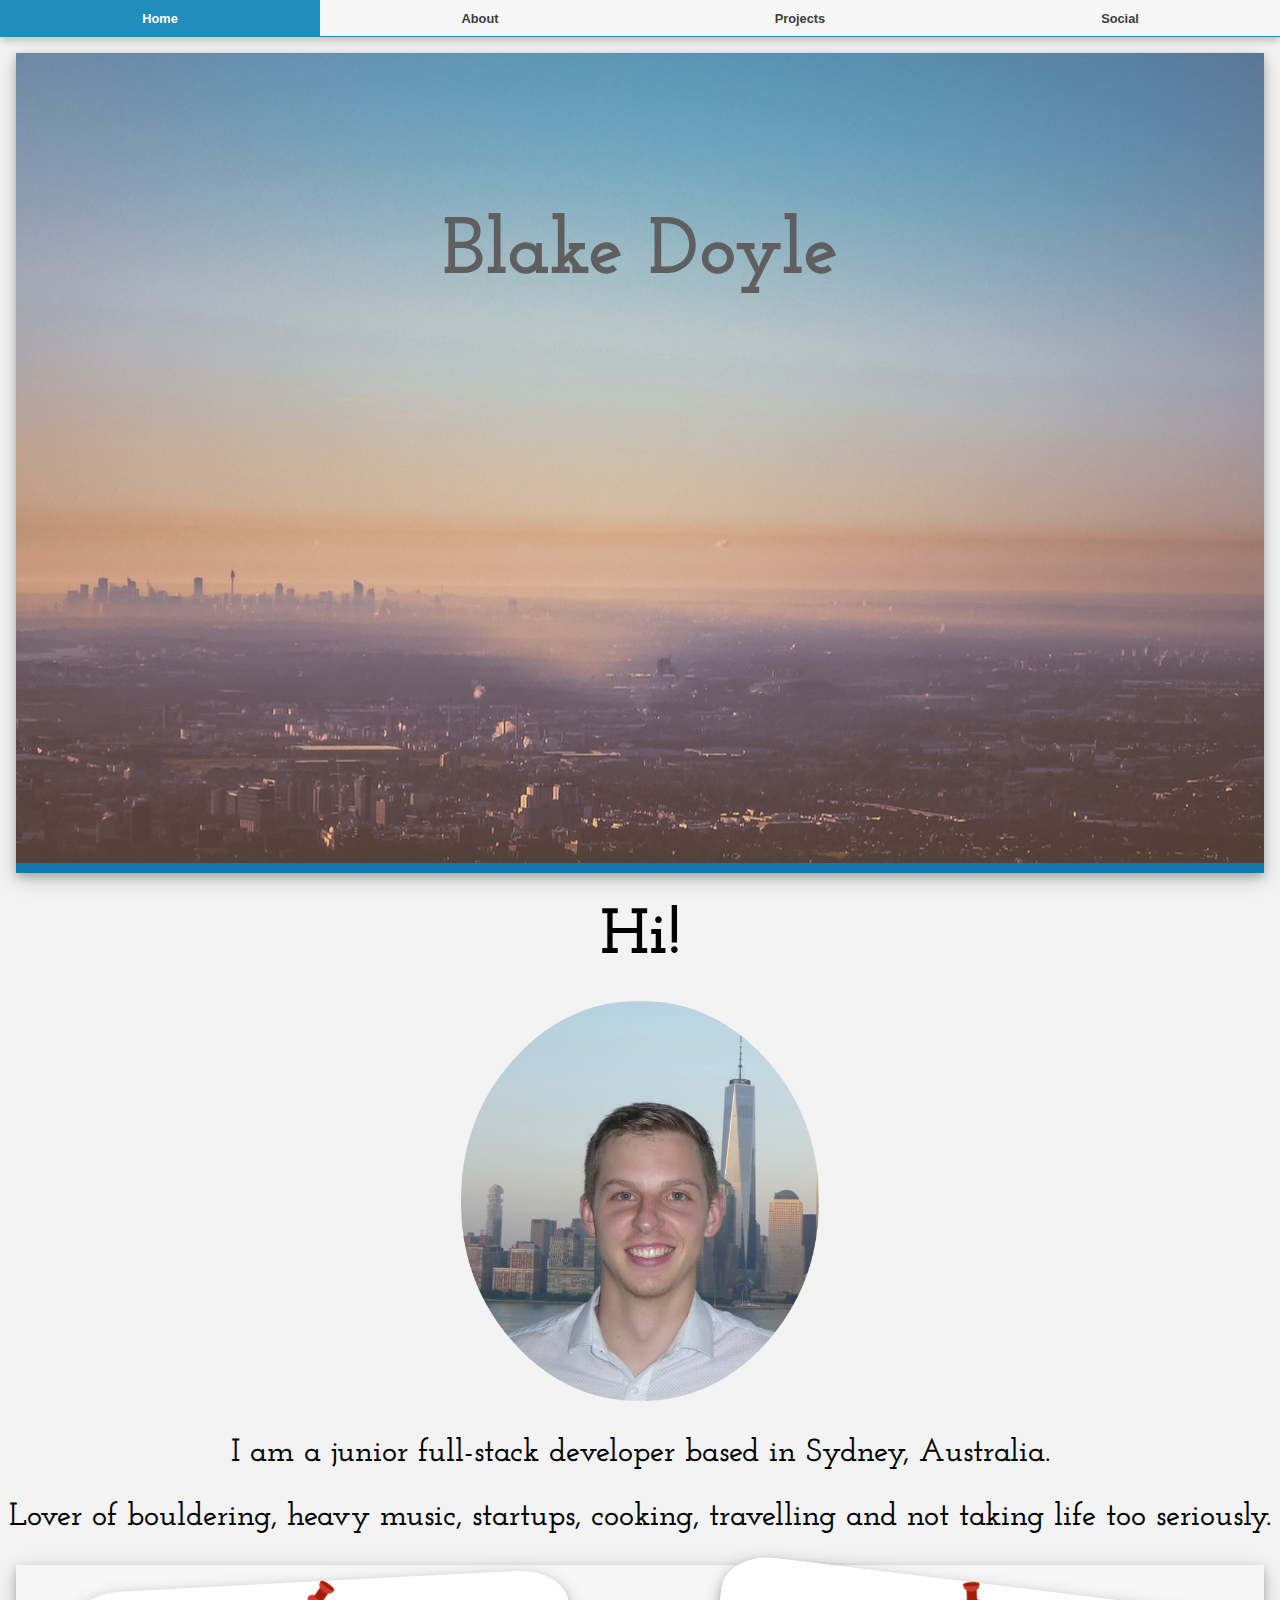
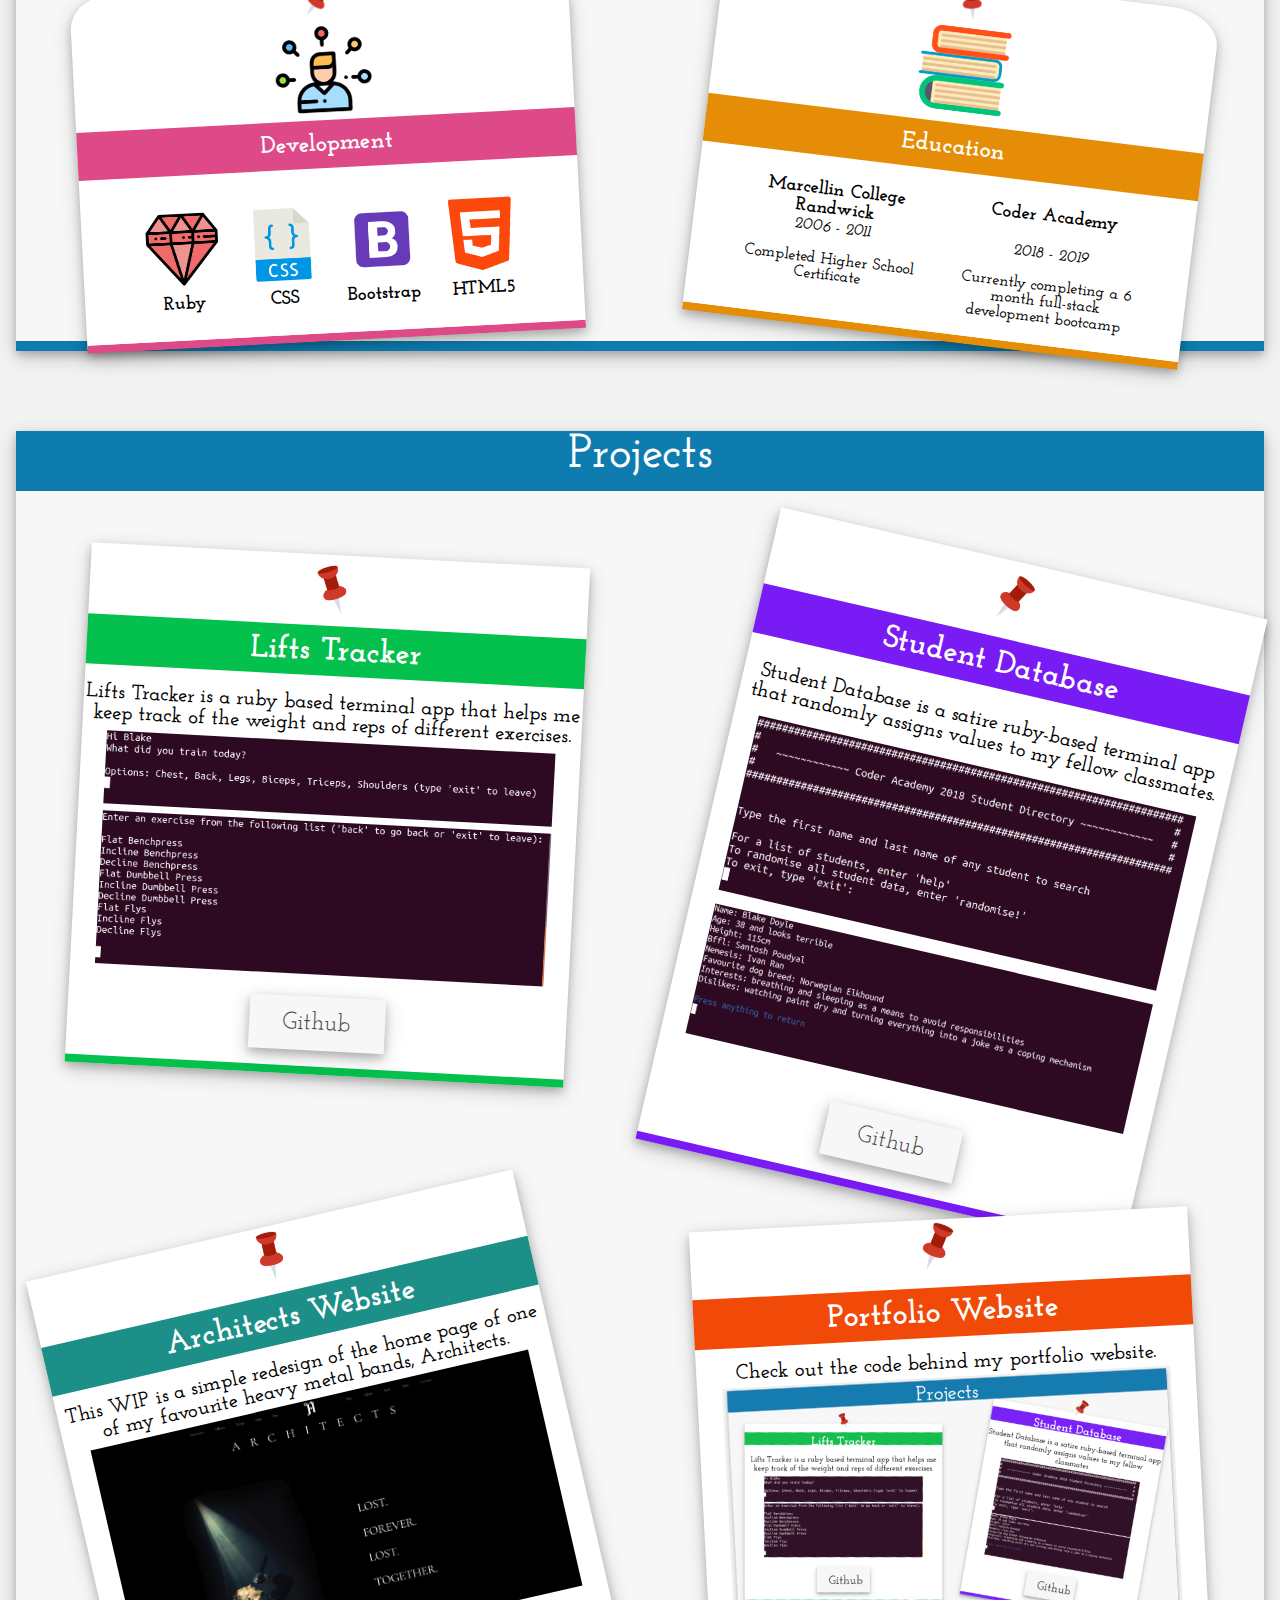
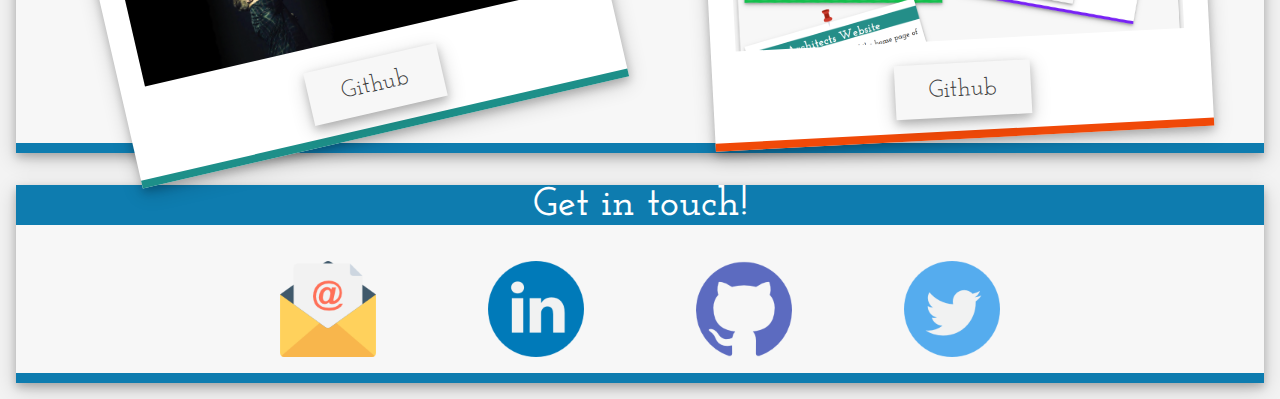
==== index.html @ 003cd612 "fix twitter link" ====
<!DOCTYPE html>
<html>
<head>
    <meta charset="utf-8" />
    <meta http-equiv="X-UA-Compatible" content="IE=edge">
    <title>Blake Doyle</title>
    <meta name="viewport" content="width=device-width, initial-scale=1">
    <link rel="stylesheet" type="text/css" href="https://necolas.github.io/normalize.css/latest/normalize.css">
    <link rel="stylesheet" type="text/css" media="screen" href="main.css" />
</head>
<body>

<!-- Nav bar content -->
<nav>
    <div class="menu">
        <ul class="menu-content">
            <a href="#" class="navbar"><li>Home</li></a>
            <a href="#quote" class="navbar"><li>About</li></a>
            <a href="#projectscroll" class="navbar"><li>Projects</li></a>
            <a href="#social" class="navbar"><li>Social</li></a>
        </ul>
    </div>
</nav>

<!-- Name on hero image -->
<section class="hero">
    <p><strong>Blake Doyle</strong></p>
</section>

<!-- My headshot/quote section -->
<section id="quote">
    <p><strong>Hi!</strong> </p>
    <img src="images/headshot.png" alt="Blake Doyle Profile Image">
    <p>I am a junior full-stack developer based in Sydney, Australia.</p>
    <p>Lover of bouldering, heavy music, startups, cooking, travelling and not taking life too seriously.</p>
</section>

<!-- Development/education section -->
<div class="about">
    <!-- Development section -->
    <div id="development" class="aboutsection">
        <img class="pushpin" src="images/push-pin.png" alt="Push pin">
        <img id="devicon" src="images/skills.png" alt="Development section icon">
        <h2>Development</h2>
        <img id="rubyicon" class="codeicon" src="images/008-gem.png" alt="Ruby icon">
        <h3 id="ruby" class="codetitle">Ruby</h3>
        <img id="htmlicon" class="codeicon" src="images/006-logo.png" alt="Html icon">
        <h3 id="html" class="codetitle">HTML5</h3>
        <img id="cssicon" class="codeicon" src="images/007-css.png" alt="CSS icon">
        <h3 id="css" class="codetitle">CSS</h3>
        <img id="bootstrapicon" class="codeicon" src="images/bootstrap.png" alt="Bootstrap icon">
        <h3 id="bootstrap" class="codetitle">Bootstrap</h3>
    </div>
    <!-- Education section -->
    <div id="education" class="aboutsection">
        <img class="pushpin" src="images/push-pin.png" alt="Push pin">
        <img id="eduicon" src="images/books.png" alt="Education section icon">
        <h2>Education</h2>
        <h3 id="marcellin" class="edutitle">Marcellin College Randwick</h3>
        <p id="marcellinabout" class="edupara"><em>2006 - 2011</em><br><br>Completed Higher School Certificate</p>
        <h3 id="coder" class="edutitle">Coder Academy</h3>
        <p id="coderabout" class="edupara"><em>2018 - 2019</em><br><br>Currently completing a 6 month full-stack development bootcamp</p>
    </div>
</div>

<!-- Projects section -->
<div id="projectscroll"></div>
<section class="work">
    <h1>Projects</h1>
    <!-- Project 1 -->
    <div id="project1" class="projects">
        <img class="pushpin" src="images/push-pin.png" alt="Push pin icon">
        <h1>Lifts Tracker</h1>
        <p>Lifts Tracker is a ruby based terminal app that helps me keep track of the weight and reps of different exercises.</p>
        <img class="image1" src="images/liftsmain.png" alt="Project 1 image 1">
        <img class="image2" src="images/lifts3.png" alt="Project 1 image 2">
        <a href="https://github.com/ImBlakeDoyle/Lifts-Tracker" class="button" target="_blank">Github</a>
    </div>
    <!-- Project 2 -->
    <div id="project2" class="projects">
        <img class="pushpin" src="images/push-pin.png" alt="Push pin icon">
        <h1>Student Database</h1>
        <p>Student Database is a satire ruby-based terminal app that randomly assigns values to my fellow classmates.</p>
        <img class="image1" src="images/database1.png" alt="Project 2 image 1">
        <img class="image2" src="images/database2.png" alt="Project 2 image 2">
        <a href="https://github.com/ImBlakeDoyle/terminal_app" class="button" target="_blank">Github</a>
    </div>
    <!-- Project 3 -->
    <div id="project3" class="projects">
            <img class="pushpin" src="images/push-pin.png" alt="Push pin icon">
            <h1>Architects Website</h1>
            <p>This WIP is a simple redesign of the home page of one of my favourite heavy metal bands, Architects.</p>
            <img class="image1" src="images/architects.png" alt="Project 3 image 1">
            <a href="https://github.com/ImBlakeDoyle/architects" class="button" target="_blank">Github</a>
    </div>
    <!-- Project 4 -->
    <div id="project4" class="projects">
            <img class="pushpin" src="images/push-pin.png" alt="Push pin icon">
            <h1>Portfolio Website</h1>
            <p>Check out the code behind my portfolio website.</p>
            <img class="image1" src="images/portfolio.png" alt="Project 4 image 1">
            <a href="https://github.com/ImBlakeDoyle/portfolio" class="button" target="_blank">Github</a>
    </div>
</section>

<!-- Social section -->
<section id="social">
    <h1>Get in touch!</h1>
    <a id="emaillink" class="sociallink" href="mailto:blake.doyle@hotmail.com.au"><img src="images/email.png" id="emailicon" class="socialicon" alt="Email icon"></a>
    <a id="linkedlink" class="sociallink" href="https://www.linkedin.com/in/blake-doyle-3ab81316b/" target="_blank"><img id="linkedicon"src="images/009-linkedin.png" class="socialicon" alt="Linked-in icon"></a>
    <a id="gitlink" class="sociallink" href="https://github.com/ImBlakeDoyle" target="_blank"><img id="giticon"src="images/github.png" class="socialicon" alt="Github icon"></a>
    <a id="twitterlink" class="sociallink" href="https://twitter.com/imblakedoyle" target="_blank"><img id="twittericon"src="images/002-twitter.png" class="socialicon" alt="Twitter icon"></a>
</section>
</body>
</html>
---- main.css ----
@import url('https://fonts.googleapis.com/css?family=Josefin+Slab:600,700');

/* Standard page settings */
body, html{
    margin: 0;
    font-family: 'Josefin Slab';
    font-weight: 600;
    background-color:rgb(243, 243, 243);
    scroll-behavior: smooth;
}

/* Nav bar START */
nav{
    position: sticky;
    top: 0;
    font-family: Arial;
    font-size: 1em;
    z-index: 99;
}

/* Nav bar animation START */
@keyframes slide-in-top {
    0% {
        -webkit-transform: translateY(-1000px);
                transform: translateY(-1000px);
        opacity: 0;
    }
    100% {
        -webkit-transform: translateY(0);
                transform: translateY(0);
        opacity: 1;
    }
}
@keyframes rotate-on-hover {
    100% {
        -webkit-transform: rotate(0deg);
                transform: rotate(0deg);
                transform: scale(1.2, 1.2);
    }
}
/*Nav bar animation END  */

/* Nav bar alignment settings START*/
.menu-content{
    list-style-type: none;
    padding: 0;
    margin: 0;
    display: flex;
    flex-direction: row;
    align-items: center;
    justify-content: space-evenly;
    animation: slide-in-top 1s cubic-bezier(0.250, 0.460, 0.450, 0.940) both;
    box-shadow: 0 4px 8px 0 rgba(0, 0, 0, 0.2);
}
.menu-content a{
    display: flex;
    align-items: center;
    justify-content: space-evenly;
    text-decoration: none;
    color: rgb(61, 61, 61);
    width: 25%;
    text-align: center;
    font-size: 0.8em;
}
/* Nav bar alignment settings END */

.navbar{
    height: 4vh;
    background-color: #f7f7f7;
    border-bottom: 1px solid rgb(33, 140, 190);
}
.navbar:hover{
    background-color:rgb(33, 140, 190);
    color: white;
}
/* Nav bar END */

p{
    font-size: 2em;
}
h1{
    font-family: 'Josefin Slab';
    font-weight: 600;
}

/* Hero section START */
.hero{
    margin: 1em;
    height: 90vh;
    background-image: url("images/herobg.jpg");
    background-position: center;
    background-repeat: no-repeat;
    border-bottom: solid 10px rgb(14, 124, 175);
    box-shadow: 0 4px 8px 0 rgba(0, 0, 0, 0.2), 0 6px 20px 0 rgba(0, 0, 0, 0.19);
}

.hero p{
    margin: 0;
    text-align: center;
    color: rgb(95, 95, 95);
    padding-top: 2em;
    font-size: 5em;
}
/* Hero section END */

/* About me section START */
#quote {
    text-align: center;
}
#quote p strong{
    font-size: 2em;
}
#quote img{
    height: 400px;
}
/* About container START */
.about {
    display: grid;
    grid-template-columns: 1fr 1fr;
    grid-template-rows: 1fr;
    background-color: #f7f7f7;
    margin: 1em;
    margin-top: 2em;
    justify-items: center;
    font-size: 1em;
    border-bottom: solid 10px rgb(14, 124, 175);
    box-shadow: 0 4px 8px 0 rgba(0, 0, 0, 0.2), 0 6px 20px 0 rgba(0, 0, 0, 0.19);
}
/* About container END */

/* Standard grid settings*/
.aboutsection{
    display: grid;
    grid-template-columns: 1fr 2fr 2fr 2fr 2fr 1fr;
    margin-top: 1em;
    height: 22em;
    width: 40em;
    background-color: white;
    border-top-left-radius: 10%;
    border-top-right-radius: 10%;
    box-shadow: 0 4px 8px 0 rgba(0, 0, 0, 0.2), 0 6px 20px 0 rgba(0, 0, 0, 0.19);
}

/* Development settings */
#development{
    display: grid;
    grid-template-rows: 1fr 5fr 3fr 1fr 4fr 2fr 1fr;
    border-bottom: solid 8px rgb(221, 74, 135);
    transform:rotate(-3deg);
}

/* Education settings */
#education{
    grid-template-rows: 1fr 5fr 3fr 1fr 2fr 4fr 1fr;
    border-bottom: solid 8px rgb(230, 141, 7);
    transform: rotate(7deg);
}

/* h2 settings for about section */
.aboutsection h2{
    grid-area: 3 / 1 / 4 / 7;
    font-size: 1.5em;
    text-align: center;
    margin-top: 0;
    align-self: center;
    margin-bottom: 0;
    background-color:rgb(221, 74, 135);
    padding: 0.5em;
    color: white;  
}

/* Hover effect for development and education */
#development:hover, #education:hover{
    animation: rotate-on-hover 1s;
    /* transform:rotate(0deg); */
    transform: scale(1.2, 1.2);
    box-shadow: 0 8px 16px 0 rgba(0, 0, 0, 0.2), 0 6px 20px 0 rgba(0, 0, 0, 0.19);
    z-index: 98;
}
#development:hover .pushpin, #education:hover .pushpin{
    display: none;
}

/* Education colour */
#education h2{
    background-color: rgb(230, 141, 7);
}

/* Main icons for development and education sections */
#devicon, #eduicon{
    grid-area: 2 / 3 / 3 / 5;
    height: 6em;
    align-self: center;
    justify-self: center;
}
#eduicon{
    height: 5.5em;
}

/* Pushpin settings */
.pushpin{
    grid-area: 1 / 3 / 2 / 5;
    height: 2em;
    align-self: end;
    justify-self: center;
    margin-bottom: 0.5em;
    transform: rotate(-7deg);
}
#education .pushpin{
    transform: rotate(-55deg);
}

/* Development coding language icon settings START */
.codeicon{
    grid-row: 5 / 6;
    height: 4.5em;
    padding-top: 1em;
    align-self: center;
    justify-self: center;
}
#rubyicon{
    grid-column: 2 / 3;
}
#htmlicon{
    grid-column: 5 / 6;
}
#cssicon{
    grid-column: 3 / 4;
}
#bootstrapicon{
    grid-column: 4 / 5;
}
/* Development coding language icon settings END */

/* Text for each development language settings START */
.codetitle{
    grid-row: 6 / 7;
    margin: 0;
    align-self: center;
    text-align: center;
}
#ruby{
    grid-column: 2 / 3;
}
#html{
    grid-column: 5 / 6;
}
#css{
    grid-column: 3 / 4;
}

#bootstrap{
    grid-column: 4 / 5;
}
/* Text for each development language settings END */

/* Education section START */
.edutitle{
    grid-row: 5 / 6;
    justify-self: end;
    text-align: center;
    margin: 0;
    width: 90%;
}

/* Marcellin column setting */
#marcellin{
    grid-column: 2 / 4;
    justify-self: start;
}

/* Coder academy column setting */
#coder{
    grid-column: 4 / 6;
}

/* Standard Marcellin & coder paragraph settings */
.edupara{
    font-size: 1em;
    grid-row: 6 / 7;
    margin: 0;
    text-align: center;
    width: 90%;  
}

/* Marcellin paragraph */
#marcellinabout{
    grid-column: 2 / 4;
    justify-self: start;
}

/* Coder Academy paragraph */
#coderabout{
    grid-column: 4 / 6;
    justify-self: end;
}
/* Education section END */

/* Project section START*/
/* Container START */
.work{
    display: grid;
    grid-template-columns: 1fr 1fr;
    grid-template-rows: 1fr 9fr 8fr;
    height:95em;
    background-color: #f7f7f7;
    margin: 5em 1em 1em 1em;
    padding-bottom: 5em;
    justify-items: center;
    font-size: 1em;
    border-bottom: solid 10px rgb(14, 124, 175);
    box-shadow: 0 4px 8px 0 rgba(0, 0, 0, 0.2), 0 6px 20px 0 rgba(0, 0, 0, 0.19);
}
.work h1{
    grid-column: 1 / 3;
    font-size: 3em;
    text-align: center;
    margin-bottom: 1em;
    background-color: rgb(14, 124, 175);
    width: 100%;
    color: white;
    height: 1.25em;
    margin-top: 0;
}
/* Container END */

/* Standard project class START */
.projects{
    display: grid;
    /* grid-template-columns: 1fr; */
    margin-top: 1em;
    /* height: 100%; */
    width: 80%;
    background-color: white;
    box-shadow: 0 4px 8px 0 rgba(0, 0, 0, 0.2), 0 6px 20px 0 rgba(0, 0, 0, 0.19);
}
.projects h1{
    grid-row: 2 / 3;
    margin: 0;
    font-size: 2em;
    width: 100%;
    height: 1.25em;
    justify-self: center;
    padding-top: 0.3em;
    color: white;
    font-weight: 700;
}
.projects p{
    grid-row: 3 / 4;
    font-size: 1.3em;
    margin: 0.5em 1em 0 1em;
    text-align: center;
    justify-self: center;
    width: 100%;
}
.image1{
    grid-row: 4 / 5;
    width: 90%;
    justify-self: center;
}
.image2{
    grid-row: 5 / 6;
    width: 90%;
    justify-self: center;
}
.button{
    grid-row: 6 / 7;
    background-color: #f7f7f7;
    color: rgb(61, 61, 61);
    box-shadow: 0 4px 8px 0 rgba(0, 0, 0, 0.2), 0 6px 20px 0 rgba(0, 0, 0, 0.19);
    border: none;
    padding: 15px 32px;
    text-align: center;
    text-decoration: none;
    margin: 0.5em;
    width: 3em;
    justify-self: center;
    align-self: center;
    font-size: 2em;
    font-weight: 400;
}
.button:hover{
    background-color:rgb(37, 149, 201);
    color: white;
}
/* Standard project class END */

/* Project class push pin */
.projects .pushpin{
    grid-area: 1 / 1 / 2 / 2;
    padding-bottom: 1em;
    height: 2.5em;
    /* margin-bottom: 1em; */
}
.projects:hover .pushpin{
    display: none;
}
/* Make project straight and zoomed slightly on hover */
#project1:hover, #project2:hover, #project3:hover, #project4:hover{
    transform:rotate(0deg);
    transform:scale(1.1, 1.1);
    box-shadow: 0 8px 16px 0 rgba(0, 0, 0, 0.2), 0 6px 20px 0 rgba(0, 0, 0, 0.19);
    z-index: 98;
}
/* Project 1 START */
#project1 {
    grid-column: 1 / 2;
    border-bottom: solid 8px rgb(4, 192, 76);
    transform:rotate(3deg);
    height: 40em;
}
#project1 .pushpin{
    transform: rotate(-65deg);
}
#project1 h1{
    background-color: rgb(4, 192, 76);
}
/* Project 1 END */

/* Project 2 START */
#project2 {
    grid-column: 2 / 3;
    border-bottom: solid 8px rgb(121, 27, 245);
    transform:rotate(13deg);
    height: 47em;
}
#project2 .pushpin{
    transform: rotate(-15deg);
    /* height: 150%; */
}
#project2 h1{
    background-color: rgb(121, 27, 245);
}
/* Project 2 END */

/* Project 3 START */
#project3 {
    grid-area: 3 / 1 / 4 / 2;
    border-bottom: solid 8px rgb(29, 143, 137);
    transform:rotate(-13deg);
    height: 40em;
}
#project3 h1{
    background-color: rgb(29, 143, 137);
}
#project3 .pushpin{
    transform: rotate(-45deg);
    /* height: 150%; */
}
/* Project 3 END */

/* Project 4 START */
#project4 {
    grid-area: 3 / 2 / 4 / 3;
    border-bottom: solid 8px rgb(240, 73, 8);
    transform:rotate(-3deg);
    height: 42em;
}
#project4 .pushpin{
    transform: rotate(-20deg);
    /* height: 150%; */
}
#project4 h1{
    background-color: rgb(240, 73, 8);  
}
/* Project 4 END */
/* Project section END */

/* Social section */
#social{
    display: grid;
    grid-template-columns: 1fr 1fr 1fr 1fr 1fr 1fr;
    grid-template-rows: 1fr;
    /* grid-auto-flow: row; */
    background-color: #f7f7f7;
    margin: 1em;
    margin-top: 2em;
    justify-items: center;
    font-size: 1em;
    border-bottom: solid 10px rgb(14, 124, 175);
    box-shadow: 0 4px 8px 0 rgba(0, 0, 0, 0.2), 0 6px 20px 0 rgba(0, 0, 0, 0.19);
}
#social h1{
    grid-column: 1 / 7;
    font-size: 2.5em;
    width: 100%;
    margin: 0;
    margin-bottom: 0.5em;
    background-color: rgb(14, 124, 175);
    color: white;
    text-align: center;
}
.socialicon{
    height: 6em;
}
.sociallink{
    grid-row: 2 / 3;
    height: 6em;
    margin: 1em 0;
}
#emaillink{
    grid-column: 2 / 3;
}
#linkedlink{
    grid-column: 3 / 4;
}
#gitlink{
    grid-column: 4 / 5;
}
#twitterlink{
    grid-column: 5 / 6;
}

/* Responsive */ 
@media(max-width: 1500px){
    .work{
        height: 90em;
    }
    #project1{
        height: 35em;
    }
    #project2{
        height: 45em;
    }
    #project3{
        height: 35em;
    }
    #project4{
        height: 35em;
    }
}
@media(max-width: 1300px){
    #development, #education{
        width: 80%;
    }
    .work{
        height: 77em;
    }
    #project1{
        height: 32em;
    }
    #project2{
        height: 40em;
    }
    #project3{
        height: 32em;
    }
    #project4{
        height: 32em;
    }
    .button{
        font-size: 1.5em;
    }
    #project1:hover, #project2:hover, #project3:hover, #project4:hover{
        transform: scale(1.3, 1.3);
    }
}
@media(max-width: 1200px){
    .aboutsection{
        width: 90%;
    }
    #education p{
        font-size: 0.9em;
    }
}
@media(max-width: 1100px){
    #quote{
        font-size: 0.75em;
    }
    .about{
        display: grid;
        grid-template-columns: 1fr;
        grid-template-rows: 1fr 1fr; 
    }
    #development{
        grid-area: 1 / 1 / 2 / 3;
        width: 60%
    }
    #education{
        grid-area: 2 / 1 / 3 / 3;
        width: 60%;
    }
    #devicon{
        /* height: 100%; */
        margin: 0;
    }
    h1{
        font-size: 0.5em;
    }
    .work{
        height: 195em;
        grid-template-rows: 1fr 7fr 7fr 7fr 7fr;
    }
    .work h1{
        margin-bottom: 0.5em;
    }
    #project1{
        grid-area: 2 / 1 / 3 / 3;
        height: 45em;
    }
    #project2{
        grid-area: 3 / 1 / 4 / 3;
        height: 51em;
    }
    #project3{
        grid-area: 4 / 1 / 5 / 3;
        height: 45em;
    }
    #project4{
        grid-area: 5 / 1 / 6 / 3;
        height: 45em;
    }
    #project1:hover, #project2:hover, #project3:hover, #project4:hover{
        transform: scale(1.1, 1.1);
    }
}
@media(max-width: 800px){
    .work{
        height: 156em;
    }
    #project1{
        height: 35em;
    }
    #project2{
        height: 43em;
    }
    #project3{
        height: 35em;
    }
    #project4{
        height: 35em;
    }
    .projects .pushpin{
        height: 1.75em;
    }
    #project2 .pushpin, #project3 .pushpin, #project4 .pushpin{
        
    }
}
@media(max-width: 650px){
    .about{
        height: 50em;
    }
    .work{
        height: 145em;
    }
    .work h1{
        margin-bottom: 0.25em;
    }
    #project1{
        height: 32em;
    }
    #project2{
        height: 41em;
    }
    #project3{
        height: 32em;
    }
    #project4{
        height: 32em;
    }
    #social img{
        height: 5em;
    }
    .button{
        font-size: 1.2em;
    }
    #education{
        width: 80%;
    }
    #development{
        width: 80%;
    }
}
@media(max-width: 500px){
    .about{
        height: 50em;
    }
    #social h1{
        margin-bottom: 0;
    }
    #social{
        height: 10em;
    }
    #social img{
        height: 4em;
    }  
    .work{
        height: 115em;
    } 
    #project1{
        height: 26em;
    }
    #project2{
        height: 32em;
    }
    #project3{
        height: 26em;
    }
    #project4{
        height: 26em;
    }
    .projects p{
        font-size: 1em;
    }
    #education{
        width: 90%;
        transform: rotate(4deg);
        height: 25em;
    }
    #development{
        width: 90%;
    }
    .aboutsection h3{
        font-size: 1em;
    }
    .button{
        font-size: 1em;
    }
}
@media(max-width: 400px){
    .work{
        height: 100em;
    }
    #project1{
        height: 22em;
    }
    #project2{
        height: 28em;
    }
    #project3{
        height: 22em;
    }
    #project4{
        height: 22em;
    }
    #education h3{
        font-size: 0.9em;
    }
    #eduicon{
        /* height: 60%; */
    }
    #social img{
        height: 3em;
    } 
    #quote img{
        height: 200px;
    }
    #education h3, #development h3{
        font-size: 0.75em;
    }
    .projects h1{
        font-size: 1em;
    }
    #social{
        height: 8em;
    }
    .codeicon{
        height: 3em;
    }
}
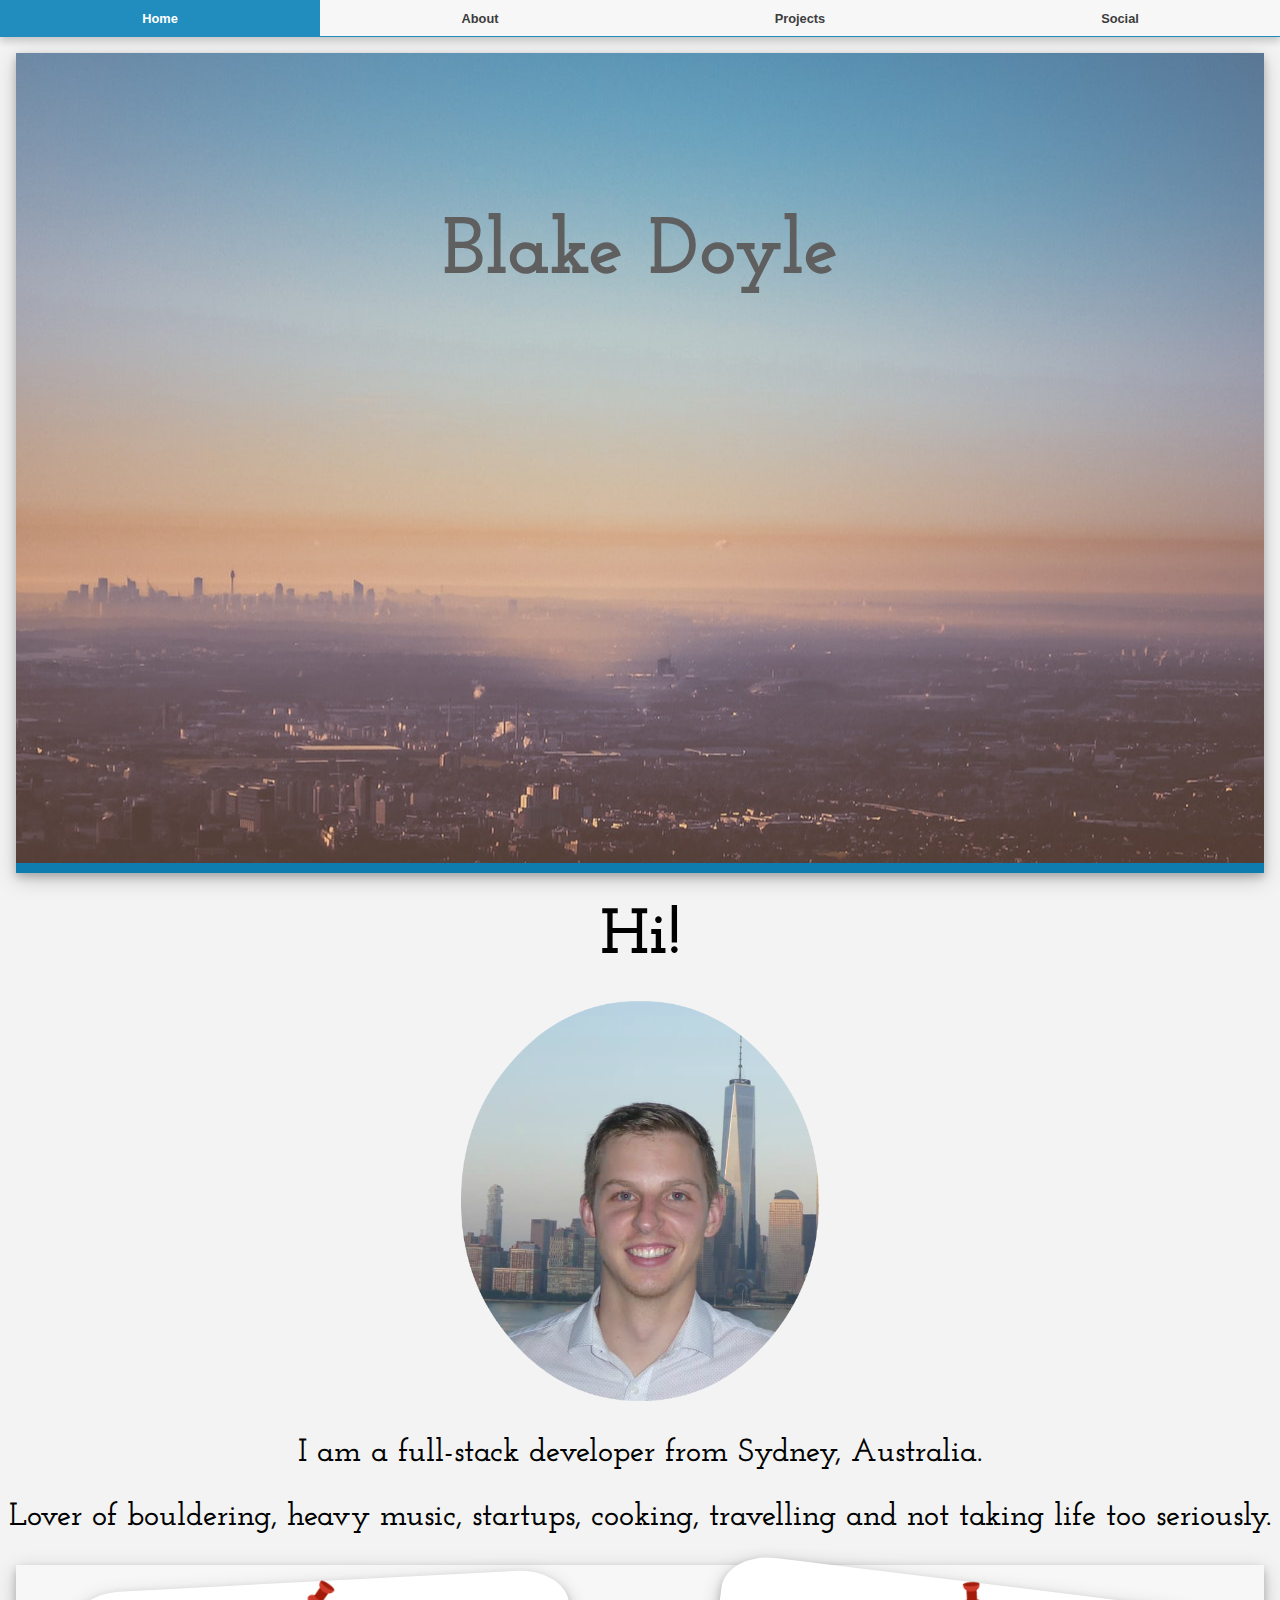
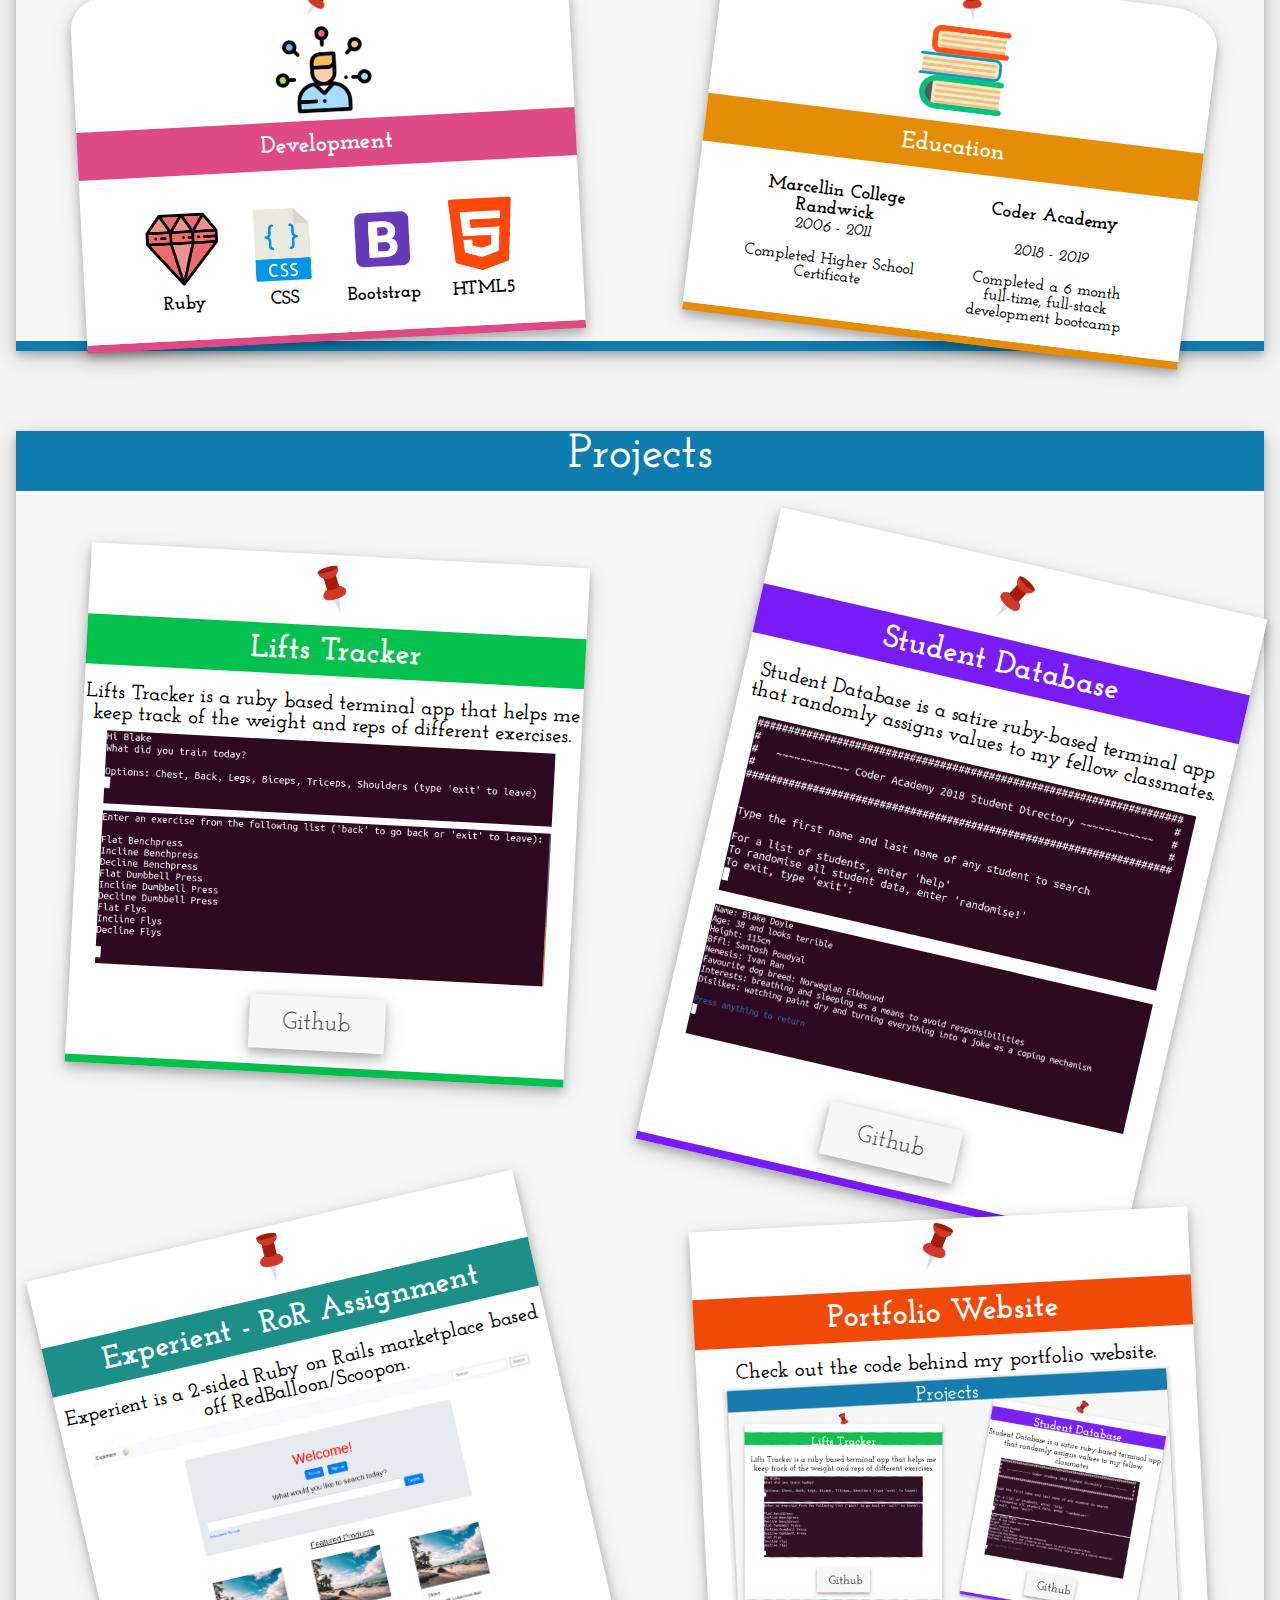
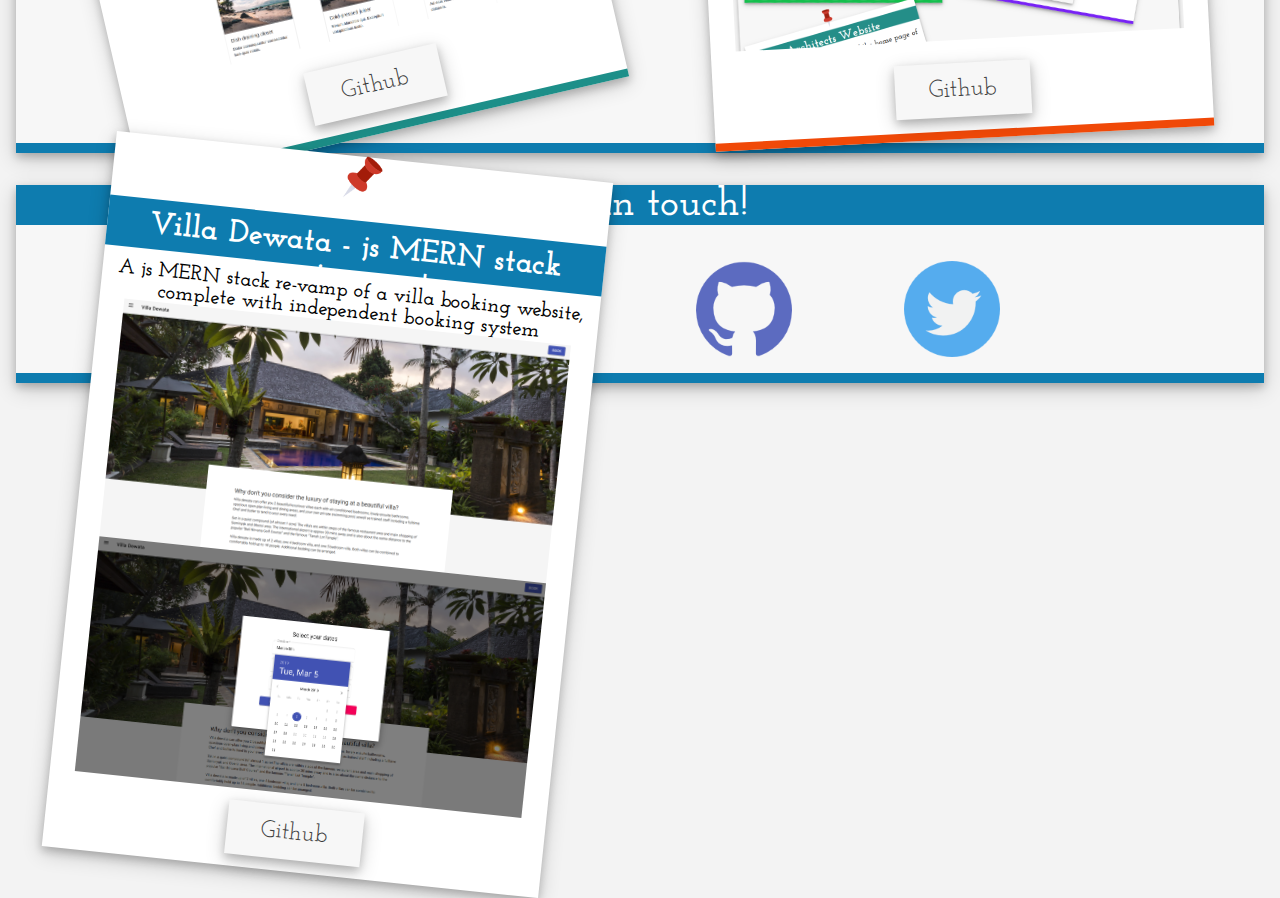
==== commit fd85dcb1: "add a new project" ====
--- a/index.html
+++ b/index.html
@@ -31,7 +31,7 @@
 <section id="quote">
     <p><strong>Hi!</strong> </p>
     <img src="images/headshot.png" alt="Blake Doyle Profile Image">
-    <p>I am a junior full-stack developer based in Sydney, Australia.</p>
+    <p>I am a full-stack developer from Sydney, Australia.</p>
     <p>Lover of bouldering, heavy music, startups, cooking, travelling and not taking life too seriously.</p>
 </section>
 
@@ -59,7 +59,7 @@
         <h3 id="marcellin" class="edutitle">Marcellin College Randwick</h3>
         <p id="marcellinabout" class="edupara"><em>2006 - 2011</em><br><br>Completed Higher School Certificate</p>
         <h3 id="coder" class="edutitle">Coder Academy</h3>
-        <p id="coderabout" class="edupara"><em>2018 - 2019</em><br><br>Currently completing a 6 month full-stack development bootcamp</p>
+        <p id="coderabout" class="edupara"><em>2018 - 2019</em><br><br>Completed a 6 month full-time, full-stack development bootcamp</p>
     </div>
 </div>
 
@@ -88,10 +88,10 @@
     <!-- Project 3 -->
     <div id="project3" class="projects">
             <img class="pushpin" src="images/push-pin.png" alt="Push pin icon">
-            <h1>Architects Website</h1>
-            <p>This WIP is a simple redesign of the home page of one of my favourite heavy metal bands, Architects.</p>
-            <img class="image1" src="images/architects.png" alt="Project 3 image 1">
-            <a href="https://github.com/ImBlakeDoyle/architects" class="button" target="_blank">Github</a>
+            <h1>Experient - RoR Assignment</h1>
+            <p>Experient is a 2-sided Ruby on Rails marketplace based off RedBalloon/Scoopon.</p>
+            <img class="image1" src="images/experient.png" alt="Project 3 image 1">
+            <a href="https://github.com/ImBlakeDoyle/experient" class="button" target="_blank">Github</a>
     </div>
     <!-- Project 4 -->
     <div id="project4" class="projects">
@@ -100,6 +100,15 @@
             <p>Check out the code behind my portfolio website.</p>
             <img class="image1" src="images/portfolio.png" alt="Project 4 image 1">
             <a href="https://github.com/ImBlakeDoyle/portfolio" class="button" target="_blank">Github</a>
+    </div>
+    <!-- Project 5 -->
+    <div id="project5" class="projects">
+        <img class="pushpin" src="images/push-pin.png" alt="Push pin icon">
+        <h1>Villa Dewata - js MERN stack assignment</h1>
+        <p>A js MERN stack re-vamp of a villa booking website, complete with independent booking system</p>
+        <img class="image1" src="images/bali1.png" alt="Project 5 image 1">
+        <img class="image2" src="images/bali2.png" alt="Project 5 image 2">
+        <a href="https://github.com/ImBlakeDoyle/js_final_assignment" class="button" target="_blank">Github</a>
     </div>
 </section>
 
--- a/main.css
+++ b/main.css
@@ -302,7 +302,7 @@
     display: grid;
     grid-template-columns: 1fr 1fr;
     grid-template-rows: 1fr 9fr 8fr;
-    height:95em;
+    height:160em;
     background-color: #f7f7f7;
     margin: 5em 1em 1em 1em;
     padding-bottom: 5em;
@@ -396,7 +396,7 @@
     display: none;
 }
 /* Make project straight and zoomed slightly on hover */
-#project1:hover, #project2:hover, #project3:hover, #project4:hover{
+#project1:hover, #project2:hover, #project3:hover, #project4:hover, #project5:hover{
     transform:rotate(0deg);
     transform:scale(1.1, 1.1);
     box-shadow: 0 8px 16px 0 rgba(0, 0, 0, 0.2), 0 6px 20px 0 rgba(0, 0, 0, 0.19);
@@ -462,6 +462,10 @@
 }
 #project4 h1{
     background-color: rgb(240, 73, 8);  
+}
+
+#project5 {
+    transform:rotate(6deg);
 }
 /* Project 4 END */
 /* Project section END */
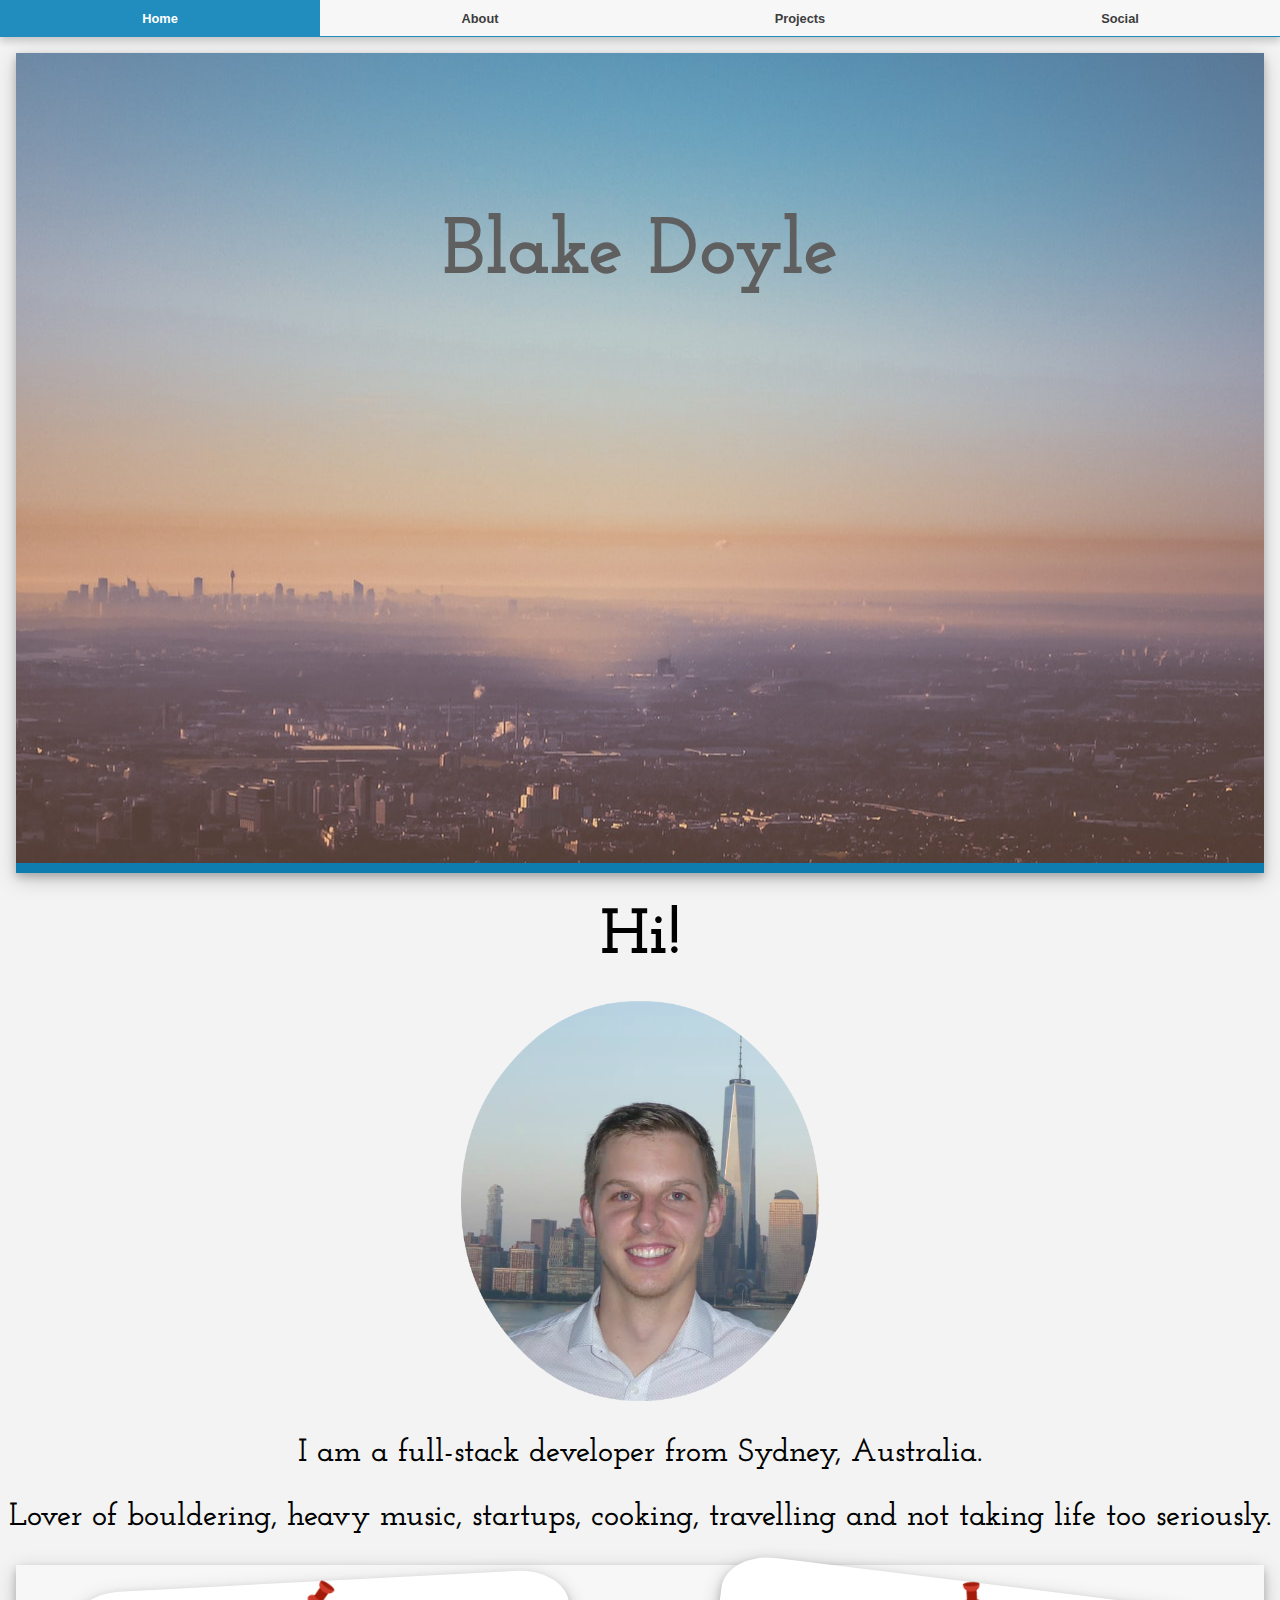
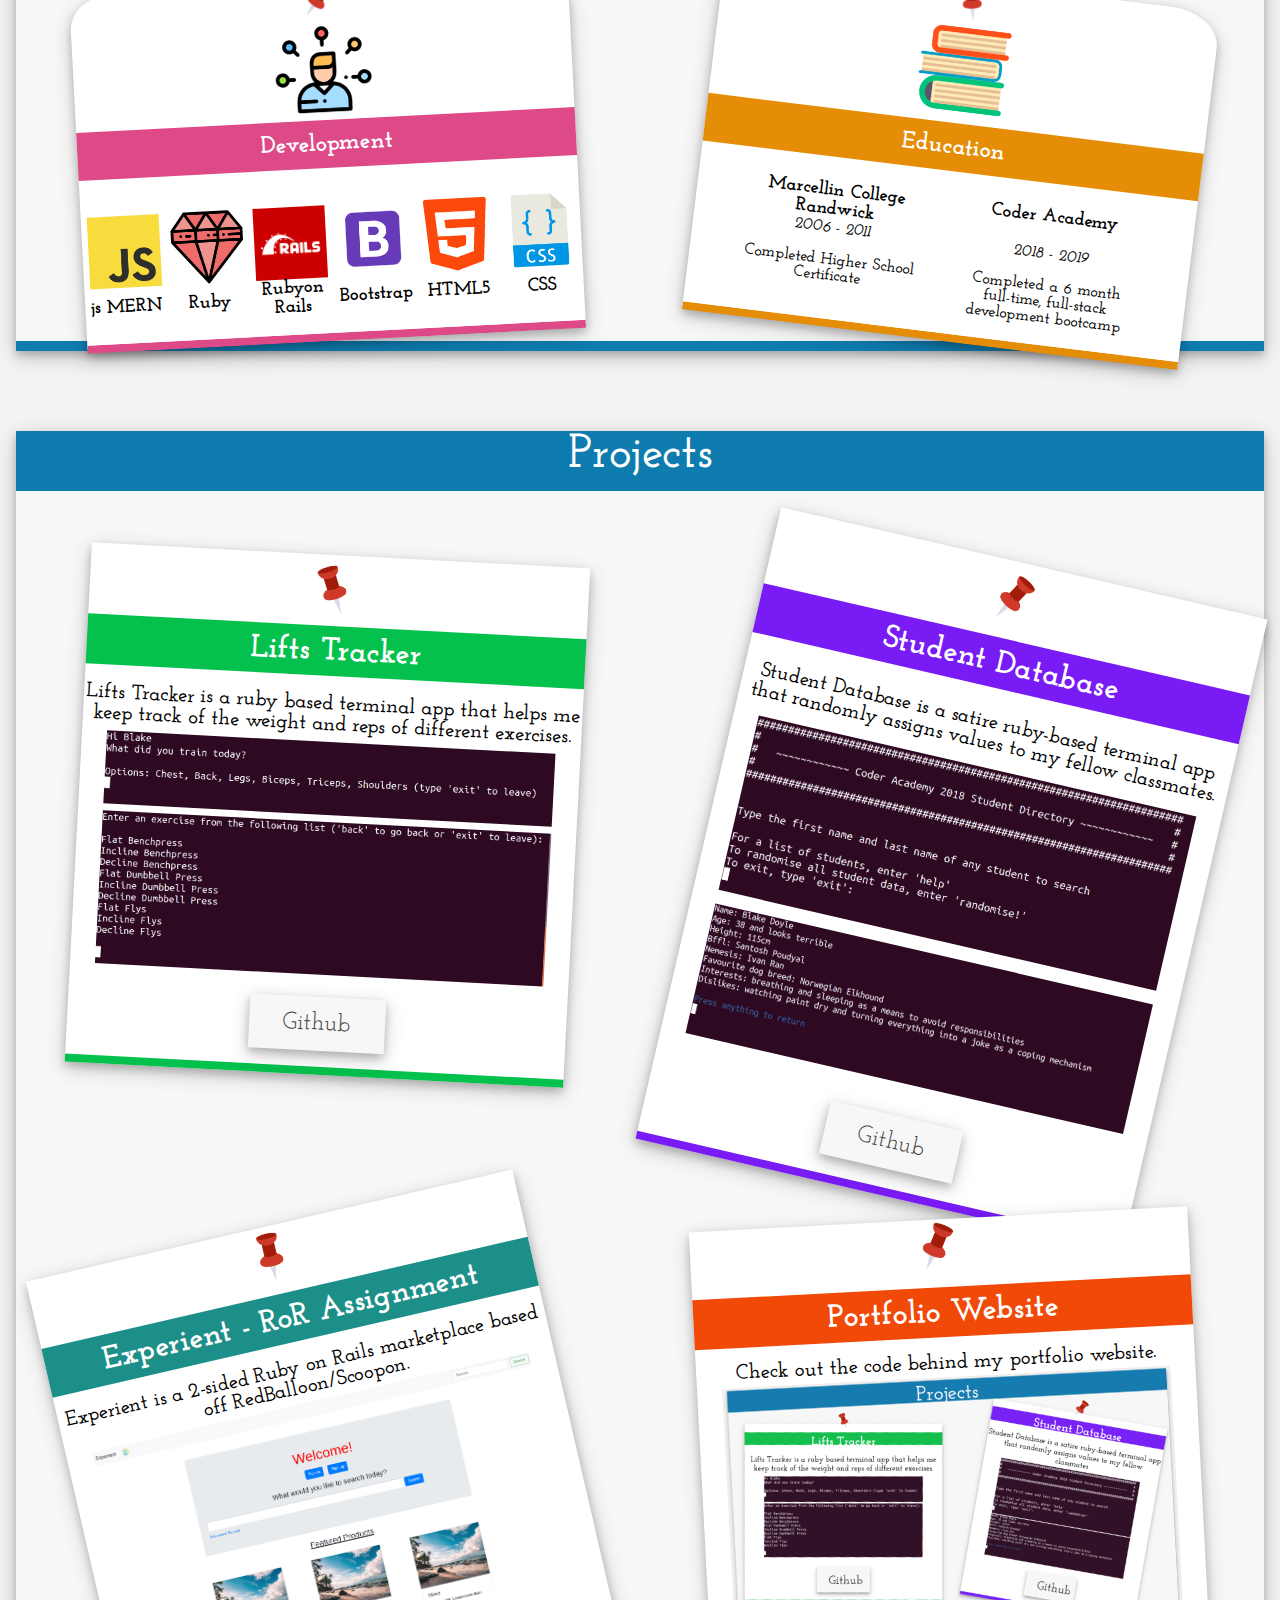
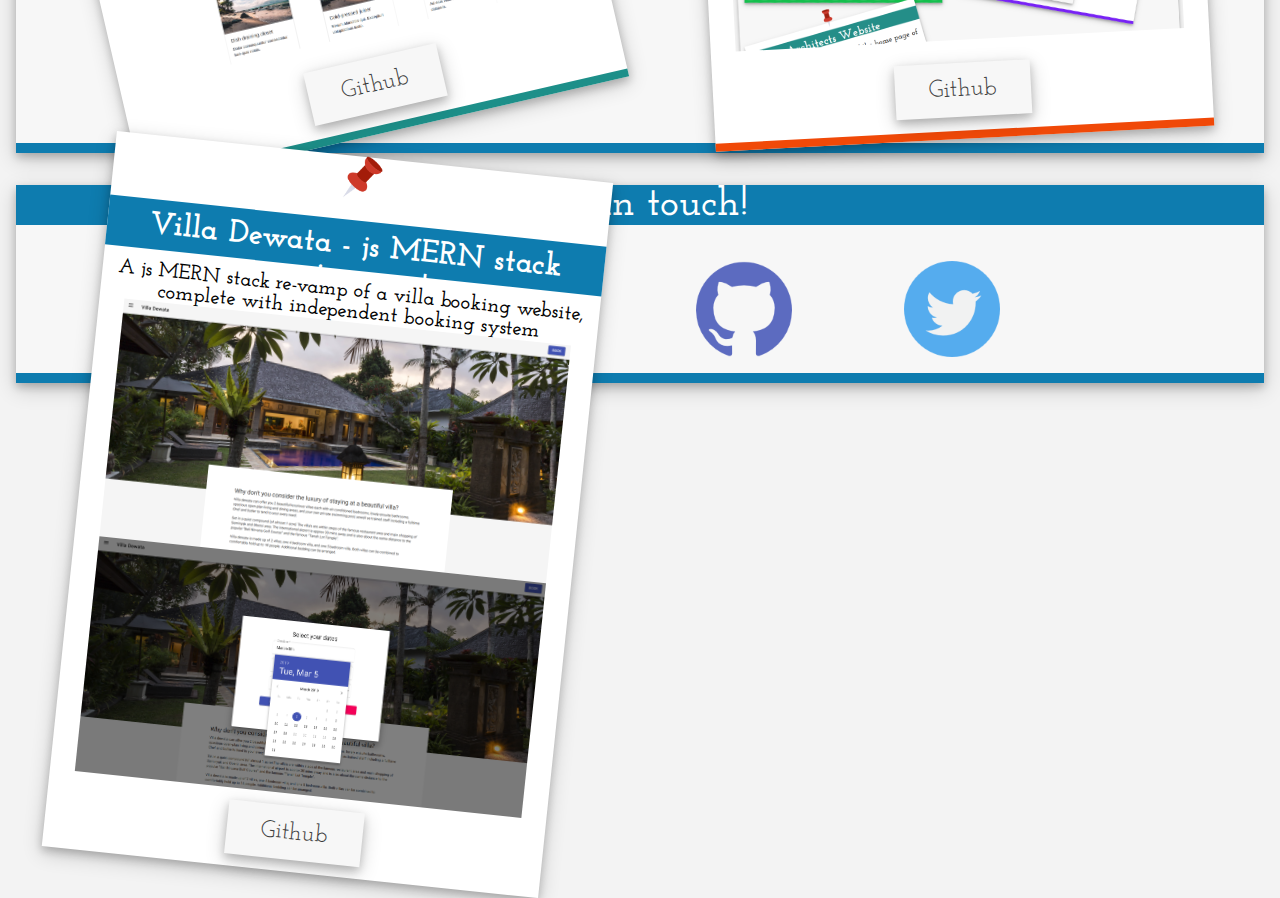
==== commit 2ee02073: "fix development icon section" ====
--- a/index.html
+++ b/index.html
@@ -42,6 +42,10 @@
         <img class="pushpin" src="images/push-pin.png" alt="Push pin">
         <img id="devicon" src="images/skills.png" alt="Development section icon">
         <h2>Development</h2>
+        <img id="jsicon" class="codeicon" src="images/js.jpg" alt="Ruby icon">
+        <h3 id="js" class="codetitle">js MERN</h3>
+        <img id="roricon" class="codeicon" src="images/rails.png" alt="Ruby icon">
+        <h3 id="rails" class="codetitle">Rubyon Rails</h3>
         <img id="rubyicon" class="codeicon" src="images/008-gem.png" alt="Ruby icon">
         <h3 id="ruby" class="codetitle">Ruby</h3>
         <img id="htmlicon" class="codeicon" src="images/006-logo.png" alt="Html icon">
--- a/main.css
+++ b/main.css
@@ -145,6 +145,7 @@
 #development{
     display: grid;
     grid-template-rows: 1fr 5fr 3fr 1fr 4fr 2fr 1fr;
+    grid-template-columns: 1fr 1fr 1fr 1fr 1fr 1fr;
     border-bottom: solid 8px rgb(221, 74, 135);
     transform:rotate(-3deg);
 }
@@ -224,8 +225,11 @@
 #htmlicon{
     grid-column: 5 / 6;
 }
+#roricon{
+    grid-column: 3 / 4;
+}
 #cssicon{
-    grid-column: 3 / 4;
+    grid-column: 6 / 7;
 }
 #bootstrapicon{
     grid-column: 4 / 5;
@@ -246,9 +250,14 @@
     grid-column: 5 / 6;
 }
 #css{
+    grid-column: 6 / 7;
+}
+#rails{
     grid-column: 3 / 4;
 }
-
+#js{
+    grid-column: 1 / 2;
+}
 #bootstrap{
     grid-column: 4 / 5;
 }
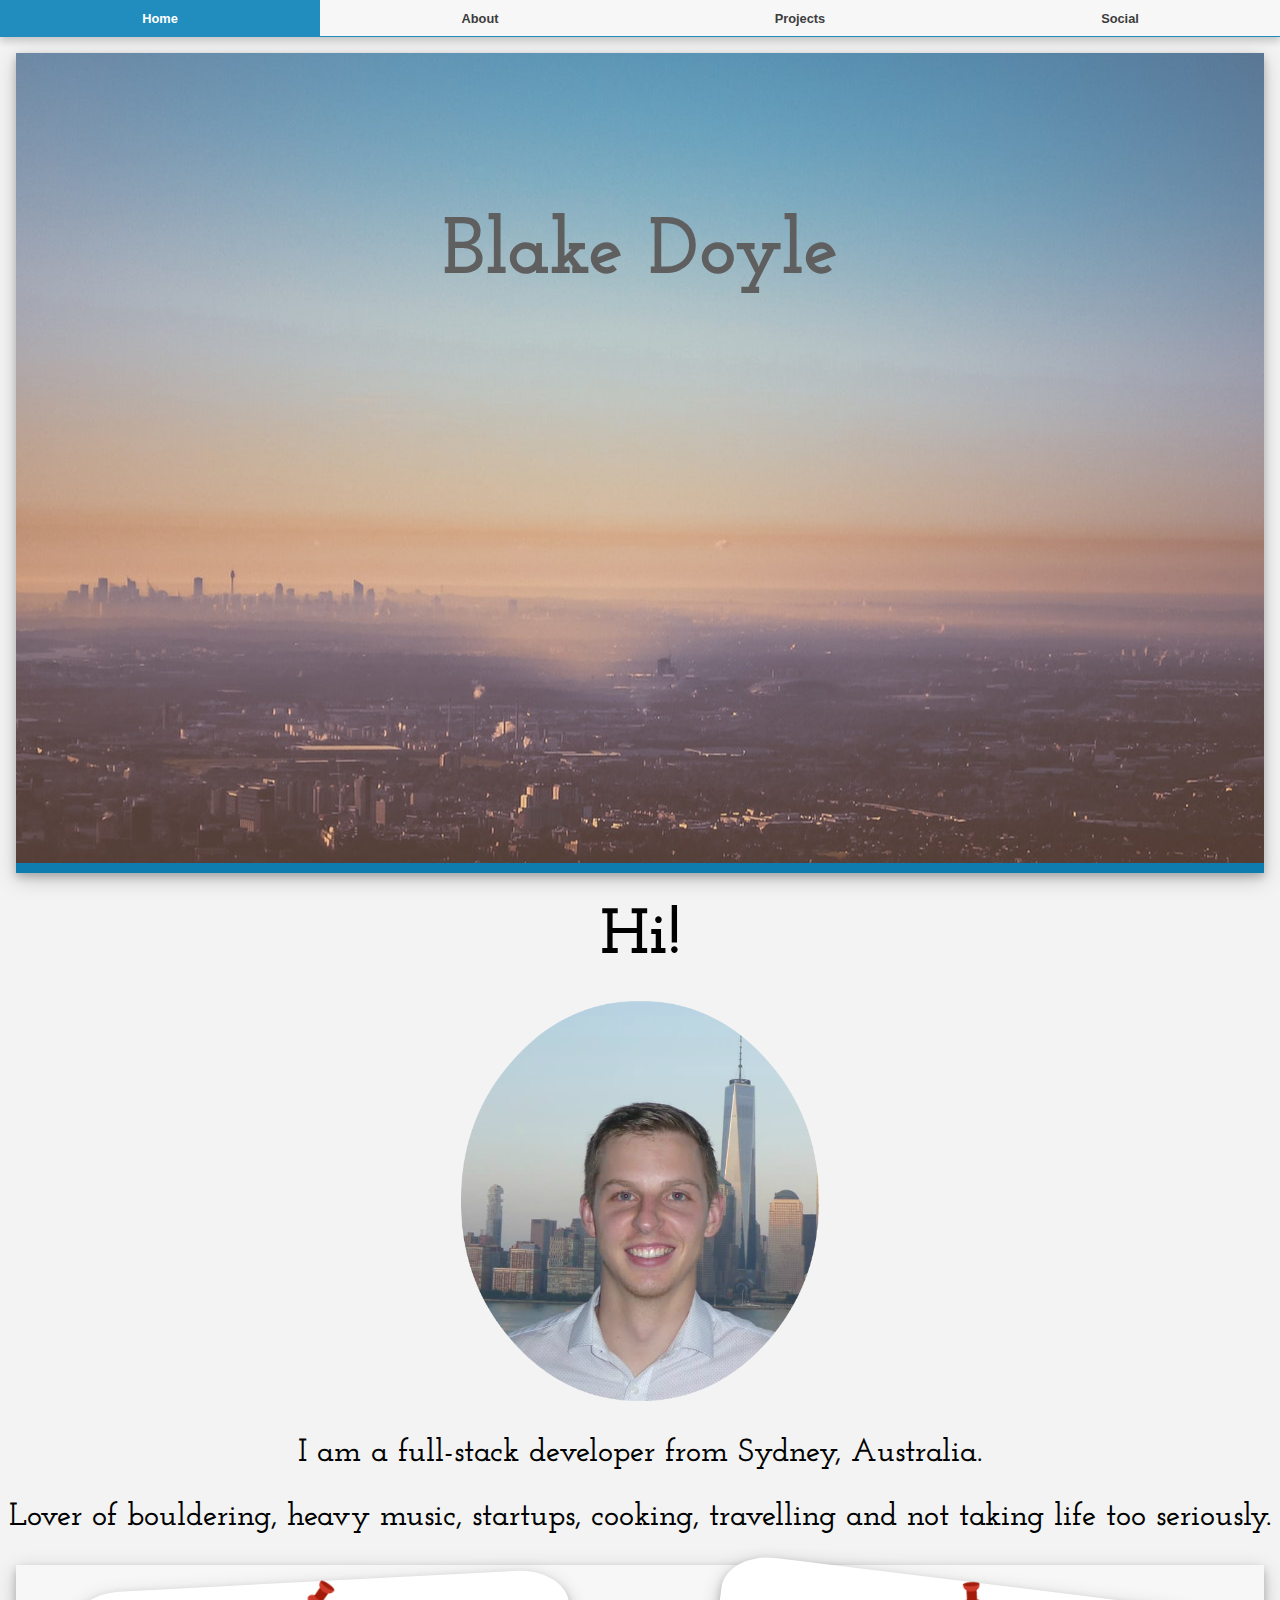
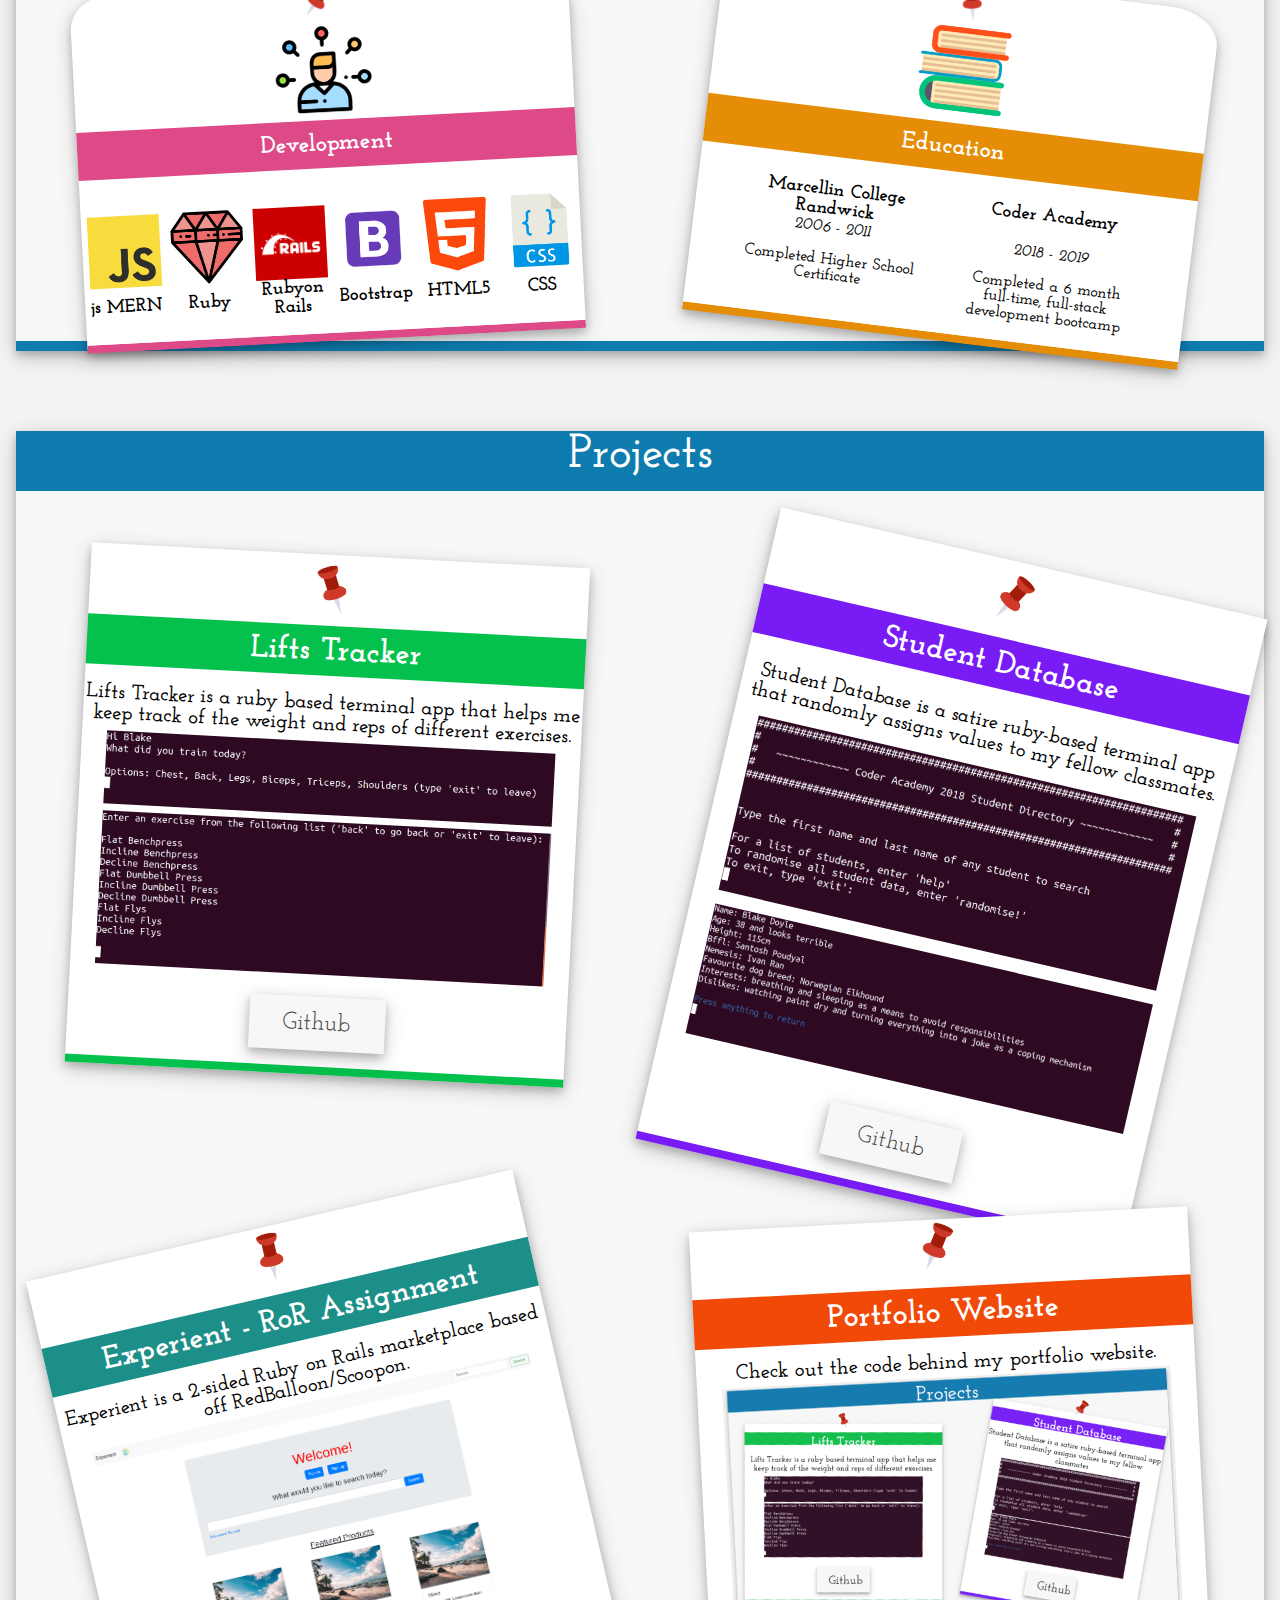
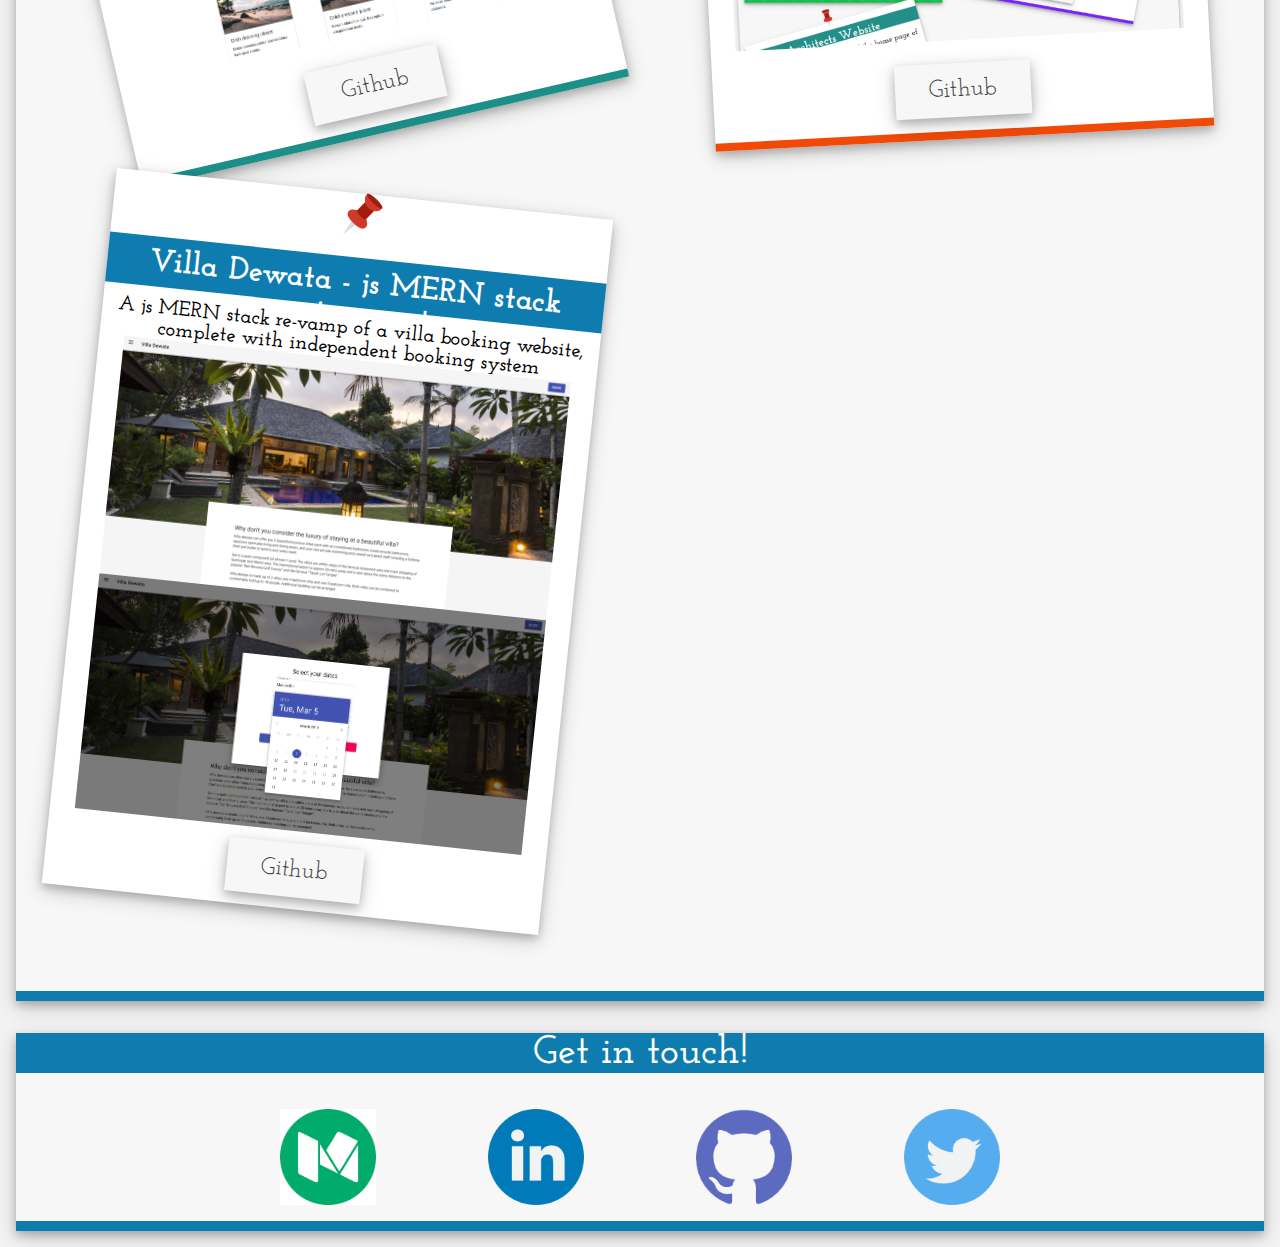
==== commit 7af05ce2: "fix media queries with new project" ====
--- a/index.html
+++ b/index.html
@@ -119,7 +119,7 @@
 <!-- Social section -->
 <section id="social">
     <h1>Get in touch!</h1>
-    <a id="emaillink" class="sociallink" href="mailto:blake.doyle@hotmail.com.au"><img src="images/email.png" id="emailicon" class="socialicon" alt="Email icon"></a>
+    <a id="mediumlink" class="sociallink" href="https://medium.com/@blakedoyle_54663"><img src="images/medium.png" id="mediumicon" class="socialicon" alt="Medium icon"></a>
     <a id="linkedlink" class="sociallink" href="https://www.linkedin.com/in/blake-doyle-3ab81316b/" target="_blank"><img id="linkedicon"src="images/009-linkedin.png" class="socialicon" alt="Linked-in icon"></a>
     <a id="gitlink" class="sociallink" href="https://github.com/ImBlakeDoyle" target="_blank"><img id="giticon"src="images/github.png" class="socialicon" alt="Github icon"></a>
     <a id="twitterlink" class="sociallink" href="https://twitter.com/imblakedoyle" target="_blank"><img id="twittericon"src="images/002-twitter.png" class="socialicon" alt="Twitter icon"></a>
--- a/main.css
+++ b/main.css
@@ -511,7 +511,7 @@
     height: 6em;
     margin: 1em 0;
 }
-#emaillink{
+#mediumlink{
     grid-column: 2 / 3;
 }
 #linkedlink{
@@ -527,7 +527,7 @@
 /* Responsive */ 
 @media(max-width: 1500px){
     .work{
-        height: 90em;
+        height: 150em;
     }
     #project1{
         height: 35em;
@@ -547,7 +547,7 @@
         width: 80%;
     }
     .work{
-        height: 77em;
+        height: 130em;
     }
     #project1{
         height: 32em;
@@ -601,7 +601,7 @@
         font-size: 0.5em;
     }
     .work{
-        height: 195em;
+        height: 270em;
         grid-template-rows: 1fr 7fr 7fr 7fr 7fr;
     }
     .work h1{
@@ -623,13 +623,17 @@
         grid-area: 5 / 1 / 6 / 3;
         height: 45em;
     }
+    #project5{
+        grid-area: 6 / 1 / 7 / 3;
+        height: 65em;
+    }
     #project1:hover, #project2:hover, #project3:hover, #project4:hover{
         transform: scale(1.1, 1.1);
     }
 }
 @media(max-width: 800px){
     .work{
-        height: 156em;
+        height: 215em;
     }
     #project1{
         height: 35em;
@@ -642,6 +646,9 @@
     }
     #project4{
         height: 35em;
+    }
+    #project5{
+        height: 55em;
     }
     .projects .pushpin{
         height: 1.75em;
@@ -655,7 +662,7 @@
         height: 50em;
     }
     .work{
-        height: 145em;
+        height: 195em;
     }
     .work h1{
         margin-bottom: 0.25em;
@@ -671,6 +678,9 @@
     }
     #project4{
         height: 32em;
+    }
+    #project5{
+        height: 50em;
     }
     #social img{
         height: 5em;
@@ -699,7 +709,7 @@
         height: 4em;
     }  
     .work{
-        height: 115em;
+        height: 153em;
     } 
     #project1{
         height: 26em;
@@ -712,6 +722,9 @@
     }
     #project4{
         height: 26em;
+    }
+    #project5{
+        height: 35em;
     }
     .projects p{
         font-size: 1em;
@@ -733,7 +746,7 @@
 }
 @media(max-width: 400px){
     .work{
-        height: 100em;
+        height: 130em;
     }
     #project1{
         height: 22em;
@@ -746,6 +759,9 @@
     }
     #project4{
         height: 22em;
+    }
+    #project5{
+        height: 30em;
     }
     #education h3{
         font-size: 0.9em;
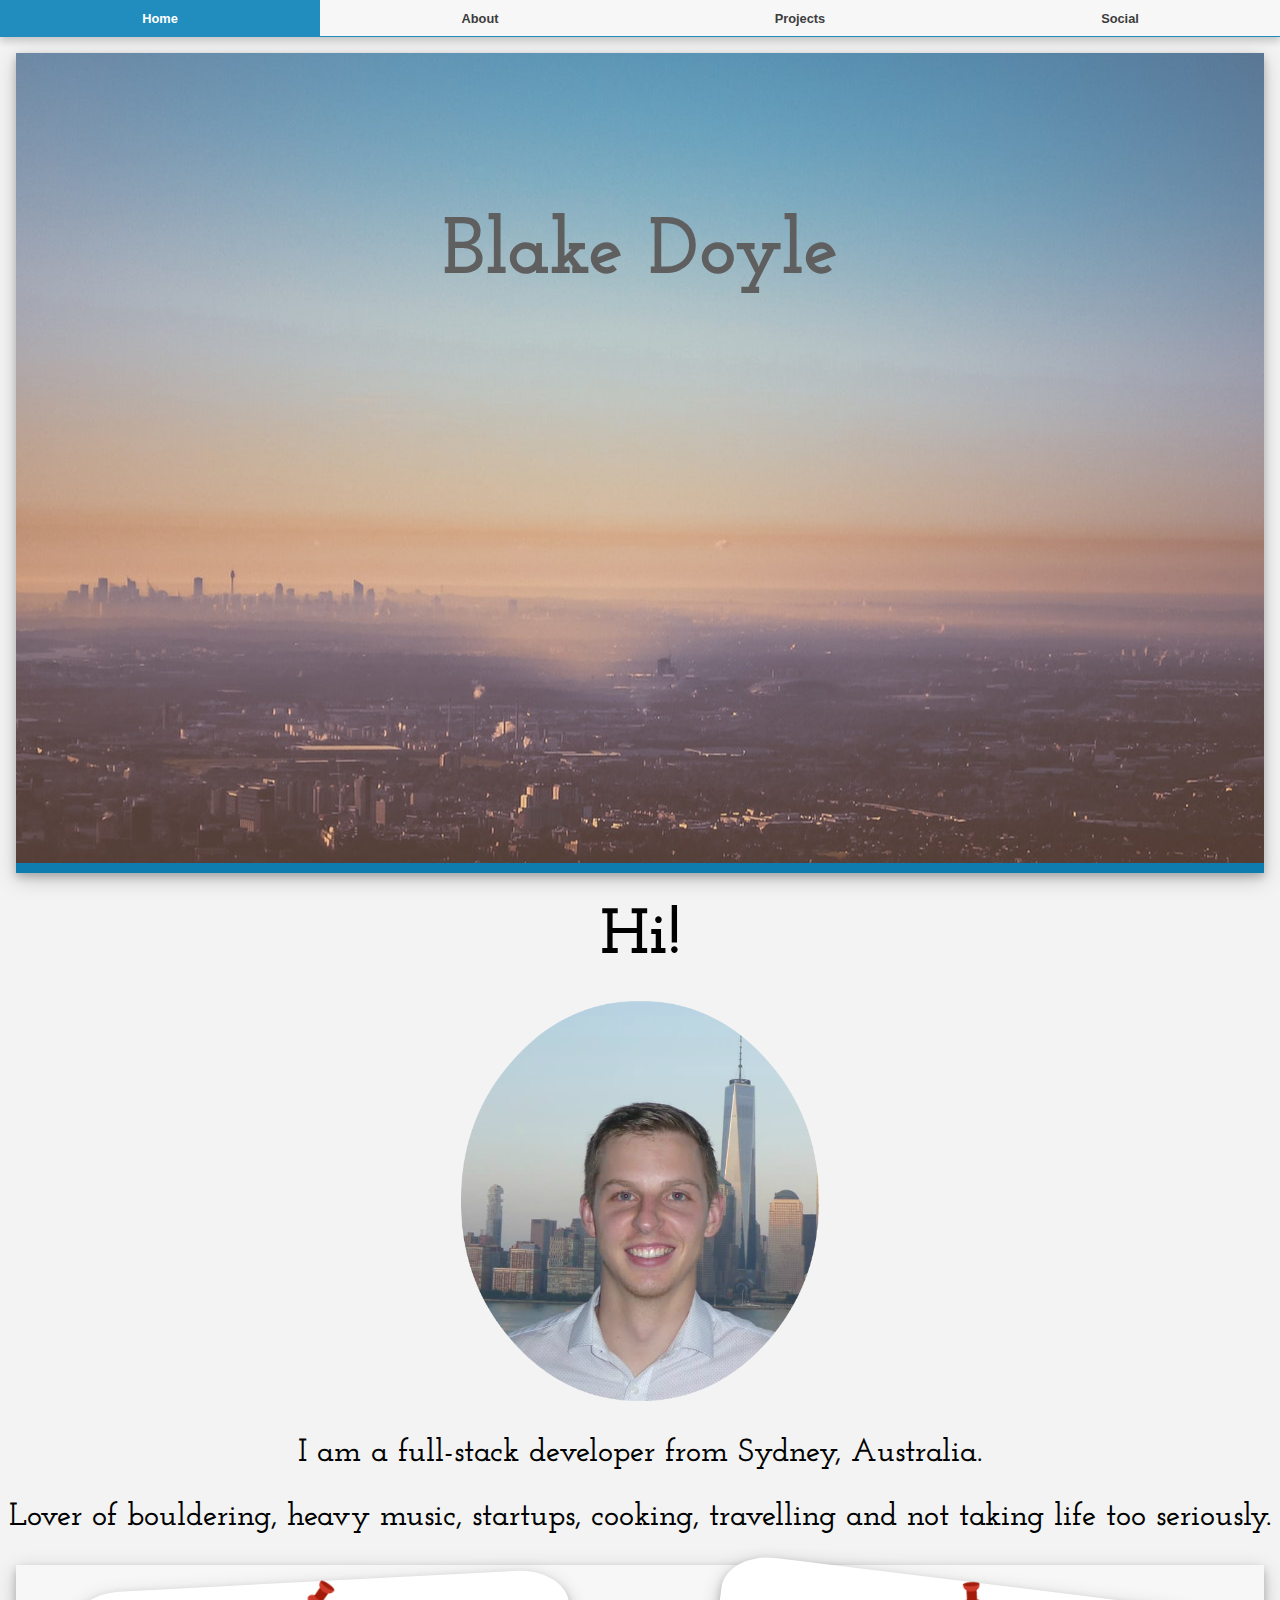
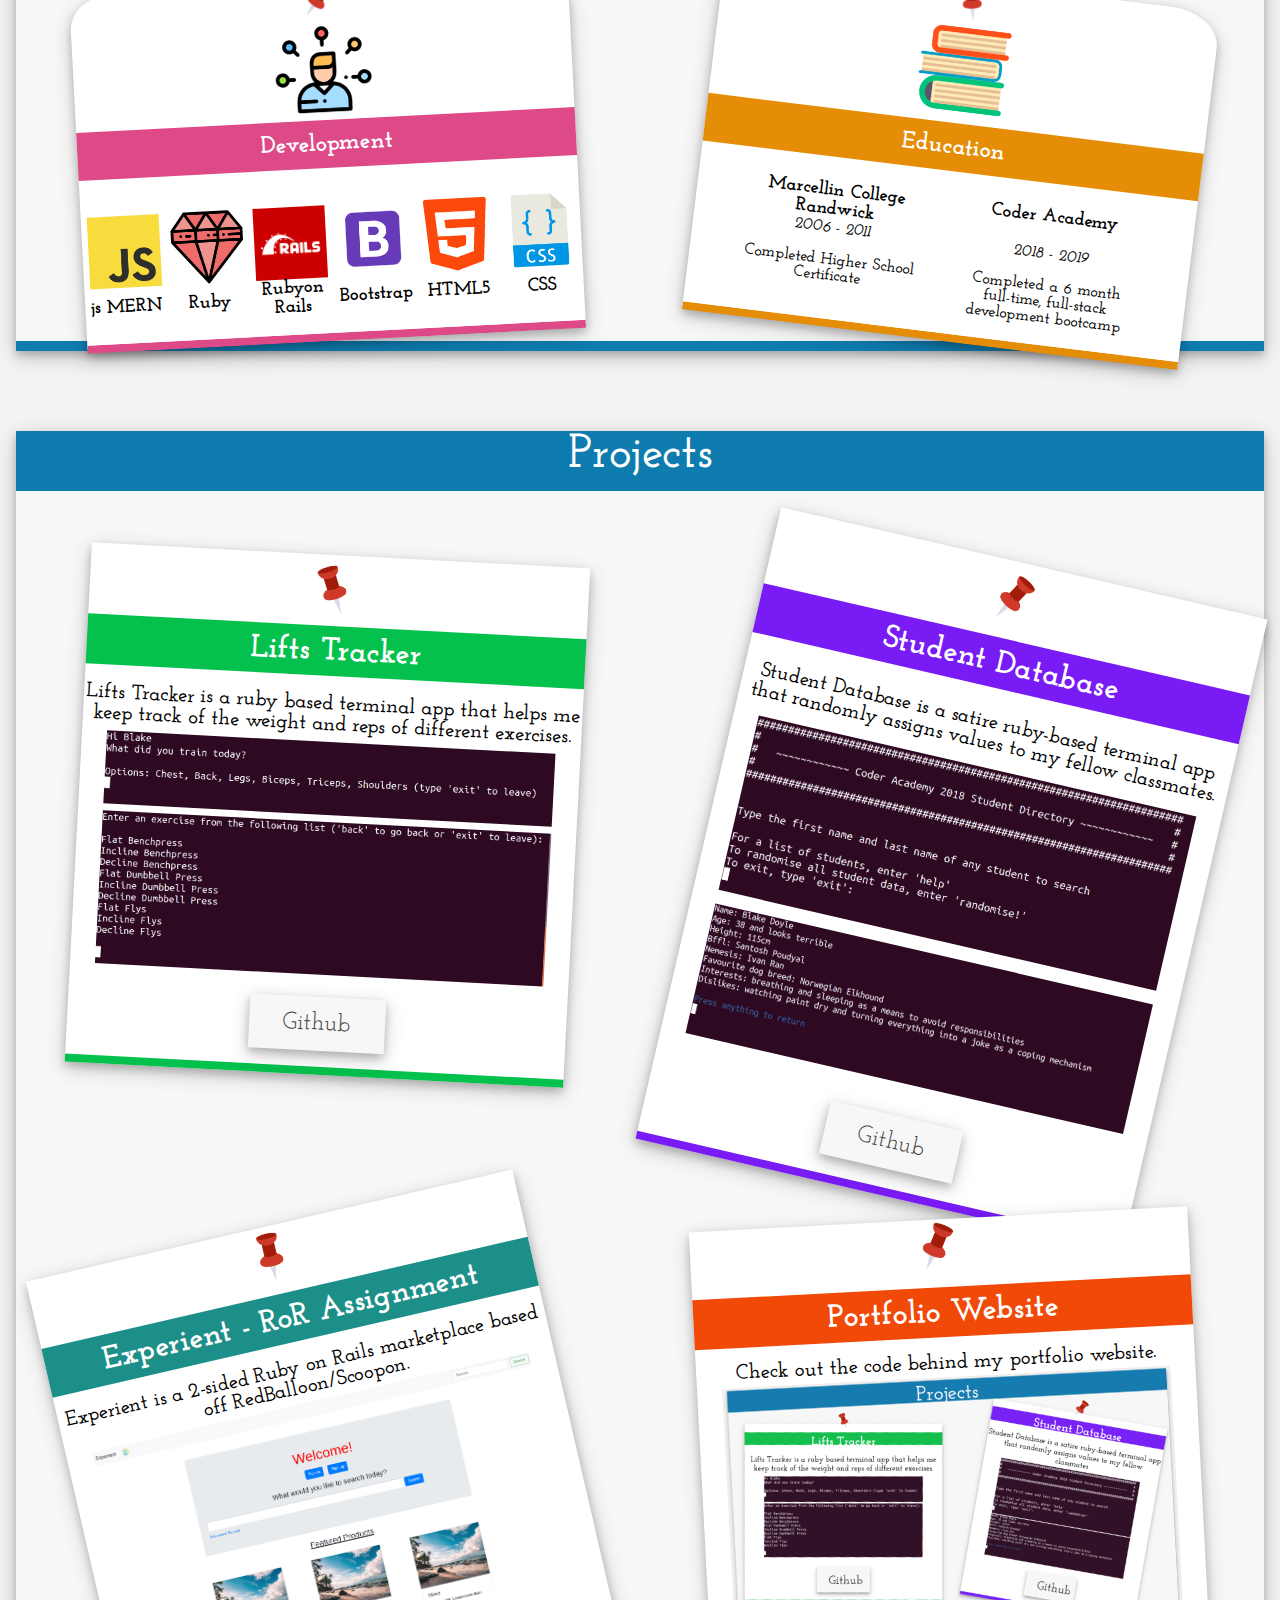
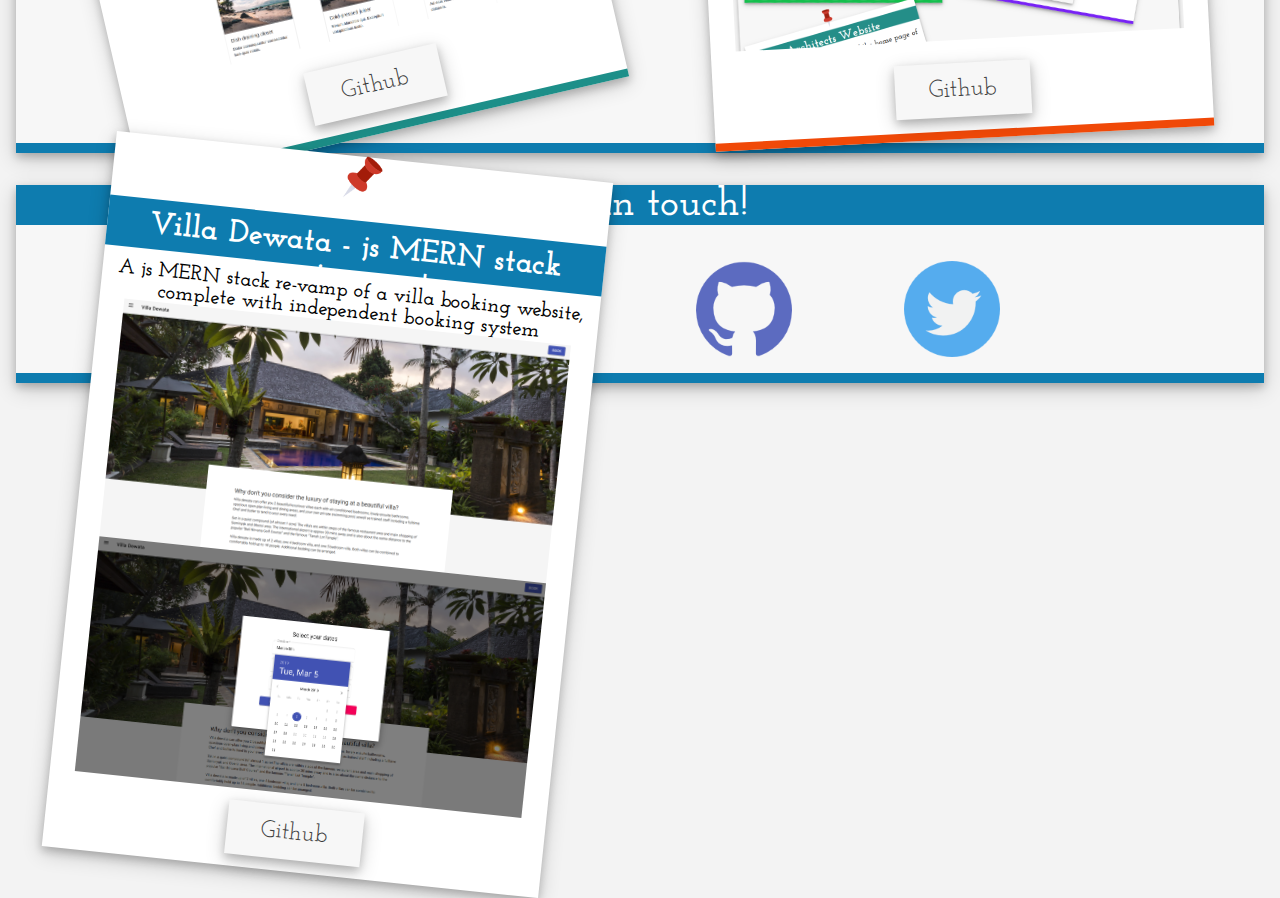
==== commit 00fc8370: "Merge pull request #1 from ImBlakeDoyle/project5" ====
--- a/index.html
+++ b/index.html
@@ -119,7 +119,7 @@
 <!-- Social section -->
 <section id="social">
     <h1>Get in touch!</h1>
-    <a id="mediumlink" class="sociallink" href="https://medium.com/@blakedoyle_54663"><img src="images/medium.png" id="mediumicon" class="socialicon" alt="Medium icon"></a>
+    <a id="emaillink" class="sociallink" href="mailto:blake.doyle@hotmail.com.au"><img src="images/email.png" id="emailicon" class="socialicon" alt="Email icon"></a>
     <a id="linkedlink" class="sociallink" href="https://www.linkedin.com/in/blake-doyle-3ab81316b/" target="_blank"><img id="linkedicon"src="images/009-linkedin.png" class="socialicon" alt="Linked-in icon"></a>
     <a id="gitlink" class="sociallink" href="https://github.com/ImBlakeDoyle" target="_blank"><img id="giticon"src="images/github.png" class="socialicon" alt="Github icon"></a>
     <a id="twitterlink" class="sociallink" href="https://twitter.com/imblakedoyle" target="_blank"><img id="twittericon"src="images/002-twitter.png" class="socialicon" alt="Twitter icon"></a>
--- a/main.css
+++ b/main.css
@@ -511,7 +511,7 @@
     height: 6em;
     margin: 1em 0;
 }
-#mediumlink{
+#emaillink{
     grid-column: 2 / 3;
 }
 #linkedlink{
@@ -527,7 +527,7 @@
 /* Responsive */ 
 @media(max-width: 1500px){
     .work{
-        height: 150em;
+        height: 90em;
     }
     #project1{
         height: 35em;
@@ -547,7 +547,7 @@
         width: 80%;
     }
     .work{
-        height: 130em;
+        height: 77em;
     }
     #project1{
         height: 32em;
@@ -601,7 +601,7 @@
         font-size: 0.5em;
     }
     .work{
-        height: 270em;
+        height: 195em;
         grid-template-rows: 1fr 7fr 7fr 7fr 7fr;
     }
     .work h1{
@@ -623,17 +623,13 @@
         grid-area: 5 / 1 / 6 / 3;
         height: 45em;
     }
-    #project5{
-        grid-area: 6 / 1 / 7 / 3;
-        height: 65em;
-    }
     #project1:hover, #project2:hover, #project3:hover, #project4:hover{
         transform: scale(1.1, 1.1);
     }
 }
 @media(max-width: 800px){
     .work{
-        height: 215em;
+        height: 156em;
     }
     #project1{
         height: 35em;
@@ -646,9 +642,6 @@
     }
     #project4{
         height: 35em;
-    }
-    #project5{
-        height: 55em;
     }
     .projects .pushpin{
         height: 1.75em;
@@ -662,7 +655,7 @@
         height: 50em;
     }
     .work{
-        height: 195em;
+        height: 145em;
     }
     .work h1{
         margin-bottom: 0.25em;
@@ -678,9 +671,6 @@
     }
     #project4{
         height: 32em;
-    }
-    #project5{
-        height: 50em;
     }
     #social img{
         height: 5em;
@@ -709,7 +699,7 @@
         height: 4em;
     }  
     .work{
-        height: 153em;
+        height: 115em;
     } 
     #project1{
         height: 26em;
@@ -722,9 +712,6 @@
     }
     #project4{
         height: 26em;
-    }
-    #project5{
-        height: 35em;
     }
     .projects p{
         font-size: 1em;
@@ -746,7 +733,7 @@
 }
 @media(max-width: 400px){
     .work{
-        height: 130em;
+        height: 100em;
     }
     #project1{
         height: 22em;
@@ -759,9 +746,6 @@
     }
     #project4{
         height: 22em;
-    }
-    #project5{
-        height: 30em;
     }
     #education h3{
         font-size: 0.9em;
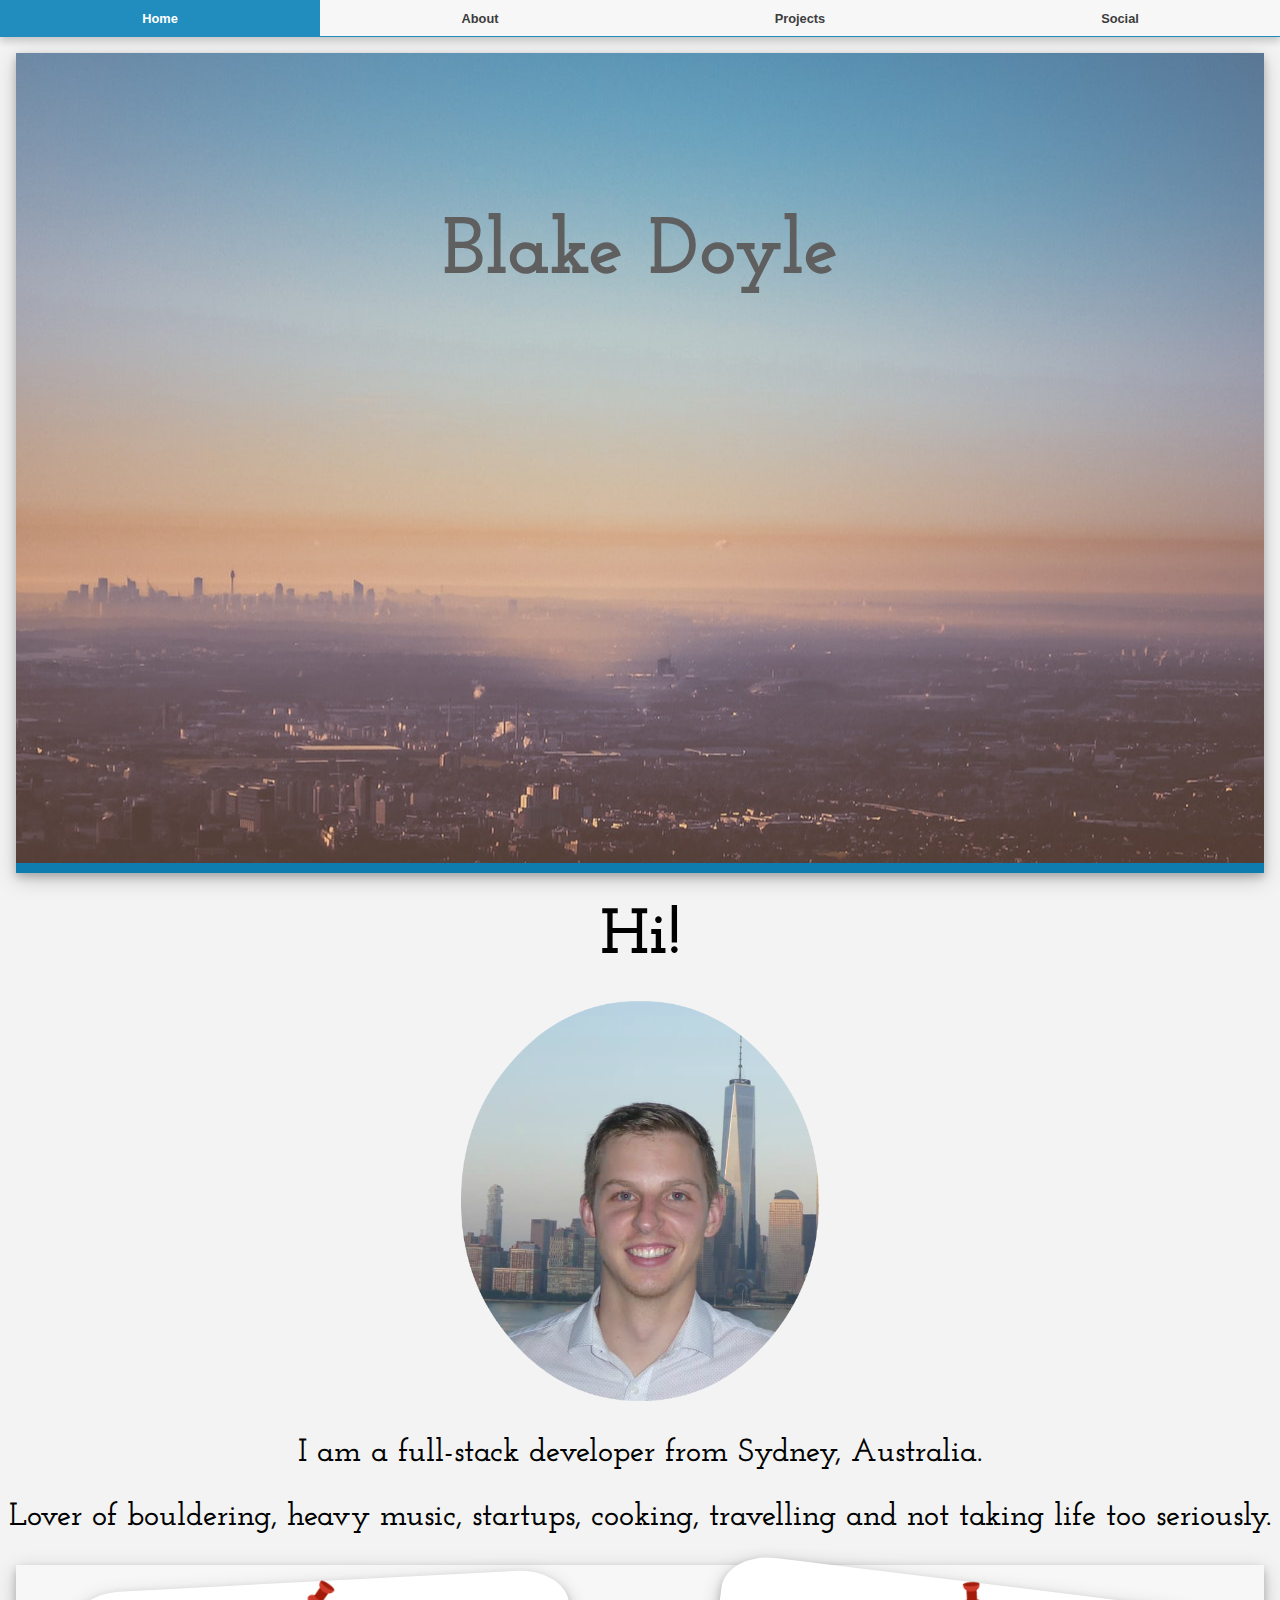
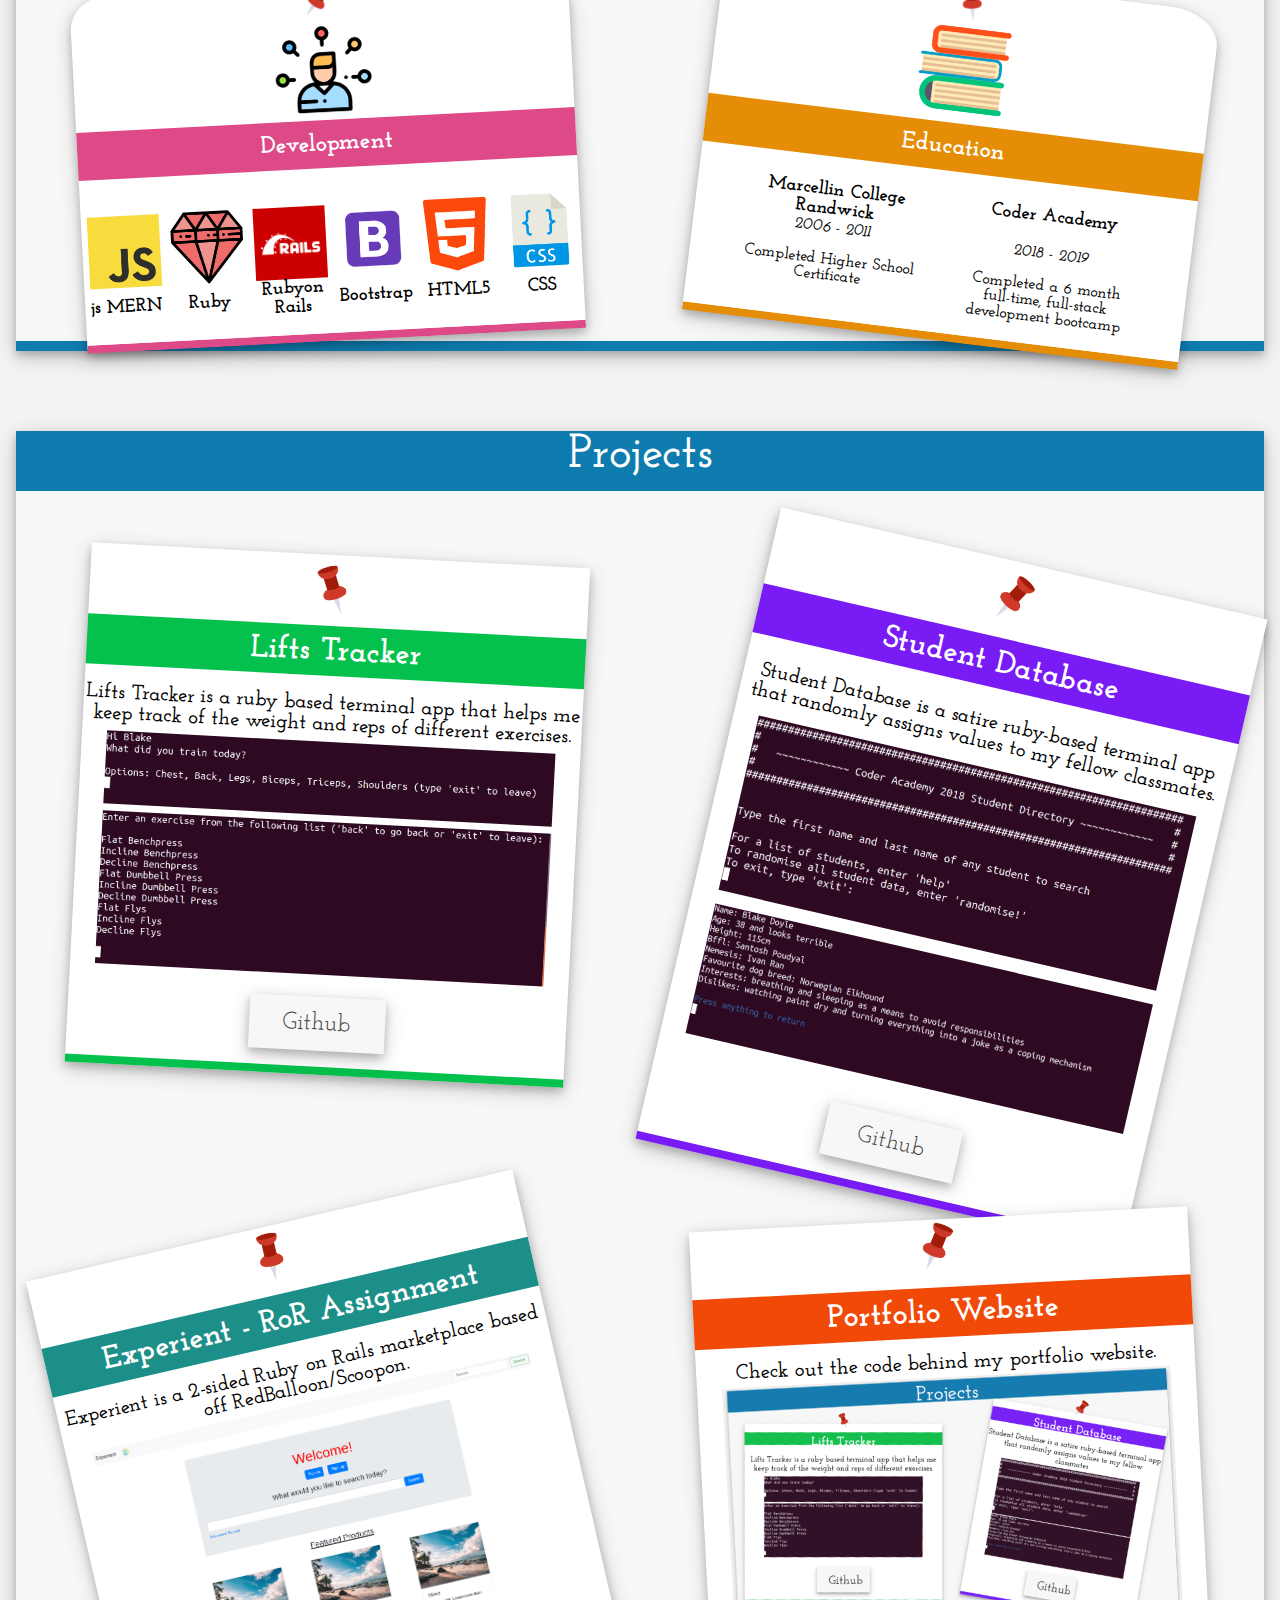
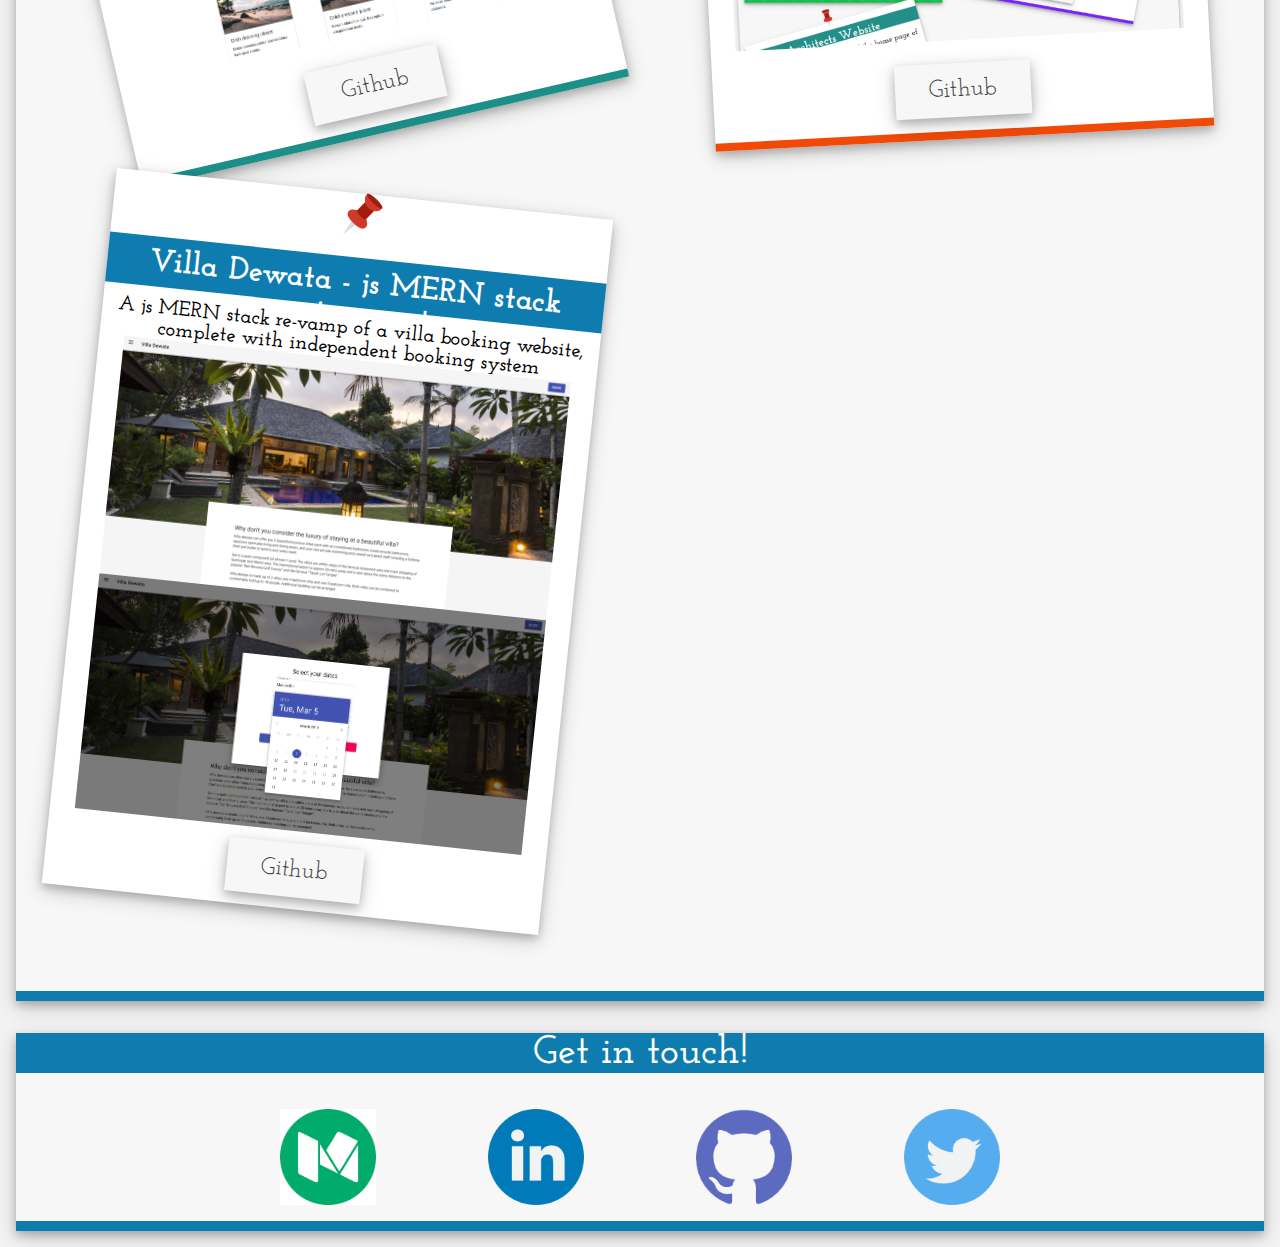
==== commit 4bab8e25: "Merge pull request #2 from ImBlakeDoyle/media_queries" ====
--- a/index.html
+++ b/index.html
@@ -119,7 +119,7 @@
 <!-- Social section -->
 <section id="social">
     <h1>Get in touch!</h1>
-    <a id="emaillink" class="sociallink" href="mailto:blake.doyle@hotmail.com.au"><img src="images/email.png" id="emailicon" class="socialicon" alt="Email icon"></a>
+    <a id="mediumlink" class="sociallink" href="https://medium.com/@blakedoyle_54663"><img src="images/medium.png" id="mediumicon" class="socialicon" alt="Medium icon"></a>
     <a id="linkedlink" class="sociallink" href="https://www.linkedin.com/in/blake-doyle-3ab81316b/" target="_blank"><img id="linkedicon"src="images/009-linkedin.png" class="socialicon" alt="Linked-in icon"></a>
     <a id="gitlink" class="sociallink" href="https://github.com/ImBlakeDoyle" target="_blank"><img id="giticon"src="images/github.png" class="socialicon" alt="Github icon"></a>
     <a id="twitterlink" class="sociallink" href="https://twitter.com/imblakedoyle" target="_blank"><img id="twittericon"src="images/002-twitter.png" class="socialicon" alt="Twitter icon"></a>
--- a/main.css
+++ b/main.css
@@ -511,7 +511,7 @@
     height: 6em;
     margin: 1em 0;
 }
-#emaillink{
+#mediumlink{
     grid-column: 2 / 3;
 }
 #linkedlink{
@@ -527,7 +527,7 @@
 /* Responsive */ 
 @media(max-width: 1500px){
     .work{
-        height: 90em;
+        height: 150em;
     }
     #project1{
         height: 35em;
@@ -547,7 +547,7 @@
         width: 80%;
     }
     .work{
-        height: 77em;
+        height: 130em;
     }
     #project1{
         height: 32em;
@@ -601,7 +601,7 @@
         font-size: 0.5em;
     }
     .work{
-        height: 195em;
+        height: 270em;
         grid-template-rows: 1fr 7fr 7fr 7fr 7fr;
     }
     .work h1{
@@ -623,13 +623,17 @@
         grid-area: 5 / 1 / 6 / 3;
         height: 45em;
     }
+    #project5{
+        grid-area: 6 / 1 / 7 / 3;
+        height: 65em;
+    }
     #project1:hover, #project2:hover, #project3:hover, #project4:hover{
         transform: scale(1.1, 1.1);
     }
 }
 @media(max-width: 800px){
     .work{
-        height: 156em;
+        height: 215em;
     }
     #project1{
         height: 35em;
@@ -642,6 +646,9 @@
     }
     #project4{
         height: 35em;
+    }
+    #project5{
+        height: 55em;
     }
     .projects .pushpin{
         height: 1.75em;
@@ -655,7 +662,7 @@
         height: 50em;
     }
     .work{
-        height: 145em;
+        height: 195em;
     }
     .work h1{
         margin-bottom: 0.25em;
@@ -671,6 +678,9 @@
     }
     #project4{
         height: 32em;
+    }
+    #project5{
+        height: 50em;
     }
     #social img{
         height: 5em;
@@ -699,7 +709,7 @@
         height: 4em;
     }  
     .work{
-        height: 115em;
+        height: 153em;
     } 
     #project1{
         height: 26em;
@@ -712,6 +722,9 @@
     }
     #project4{
         height: 26em;
+    }
+    #project5{
+        height: 35em;
     }
     .projects p{
         font-size: 1em;
@@ -733,7 +746,7 @@
 }
 @media(max-width: 400px){
     .work{
-        height: 100em;
+        height: 130em;
     }
     #project1{
         height: 22em;
@@ -746,6 +759,9 @@
     }
     #project4{
         height: 22em;
+    }
+    #project5{
+        height: 30em;
     }
     #education h3{
         font-size: 0.9em;
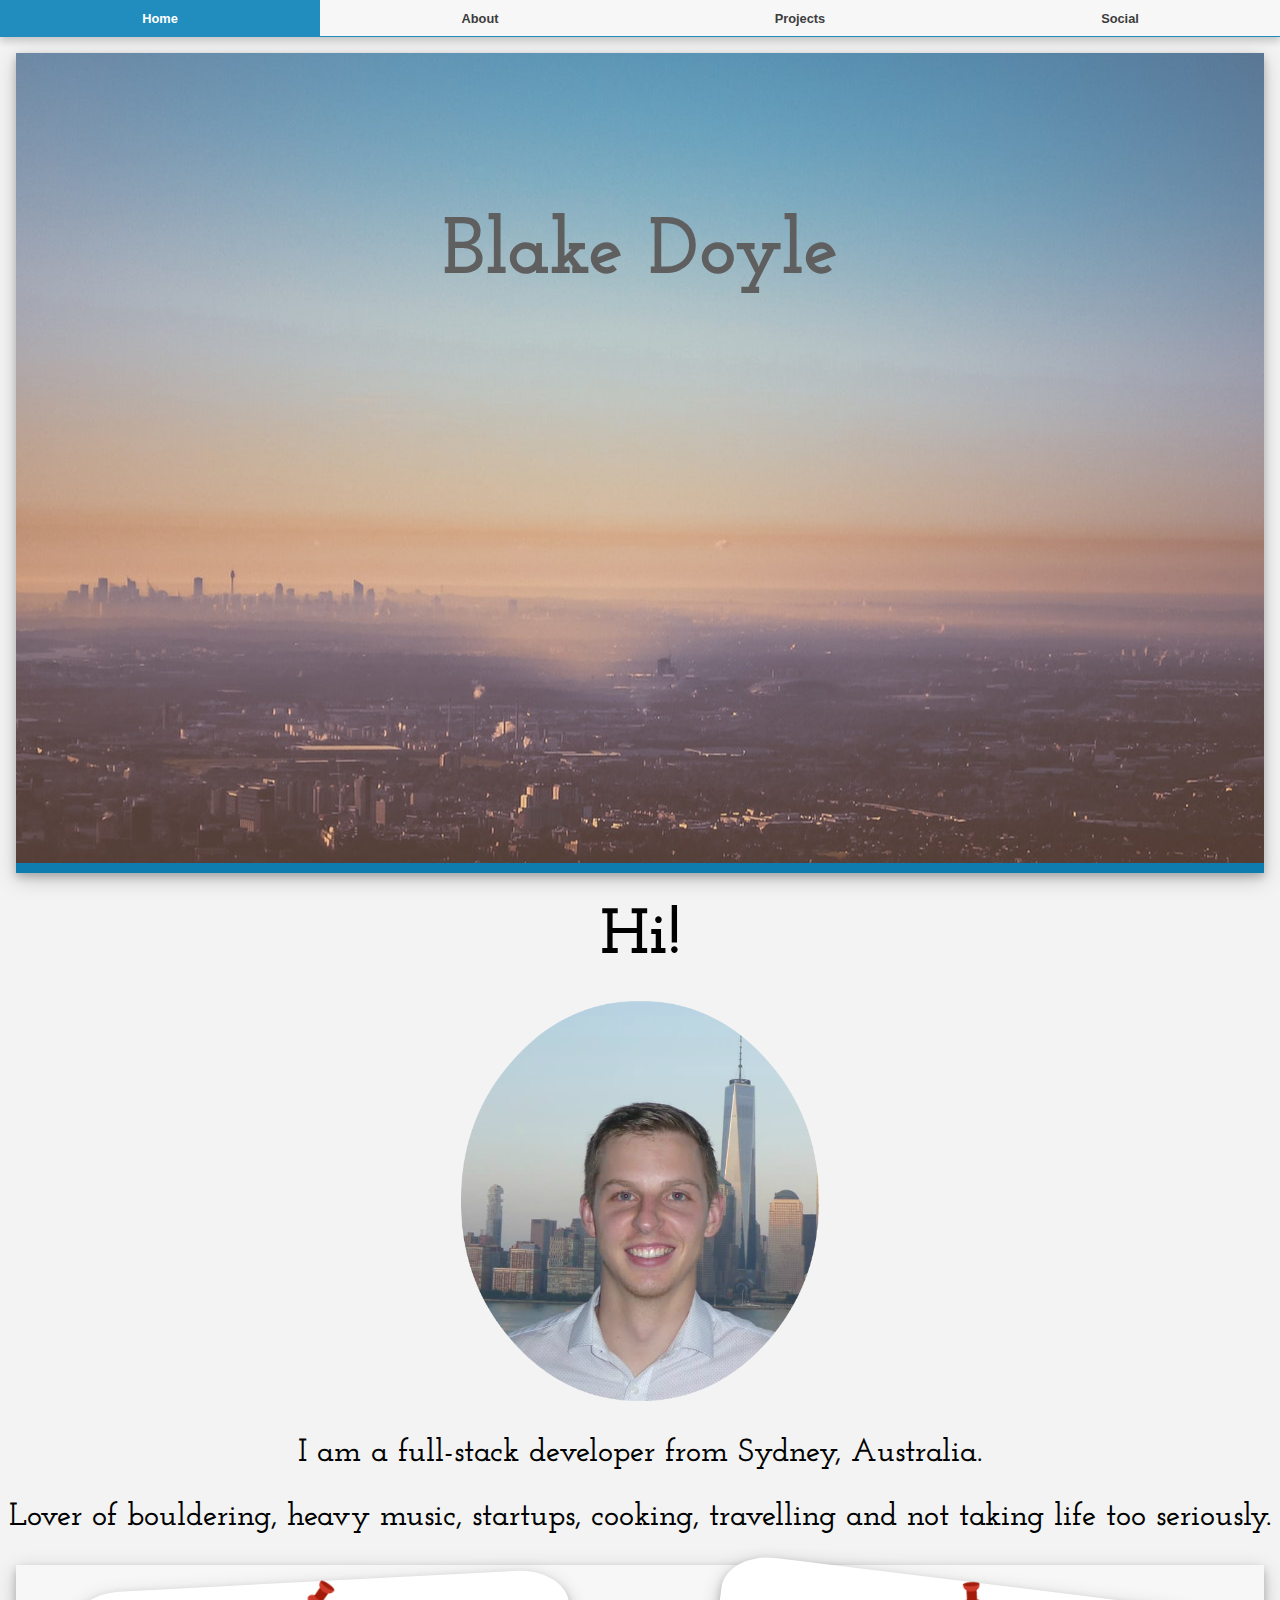
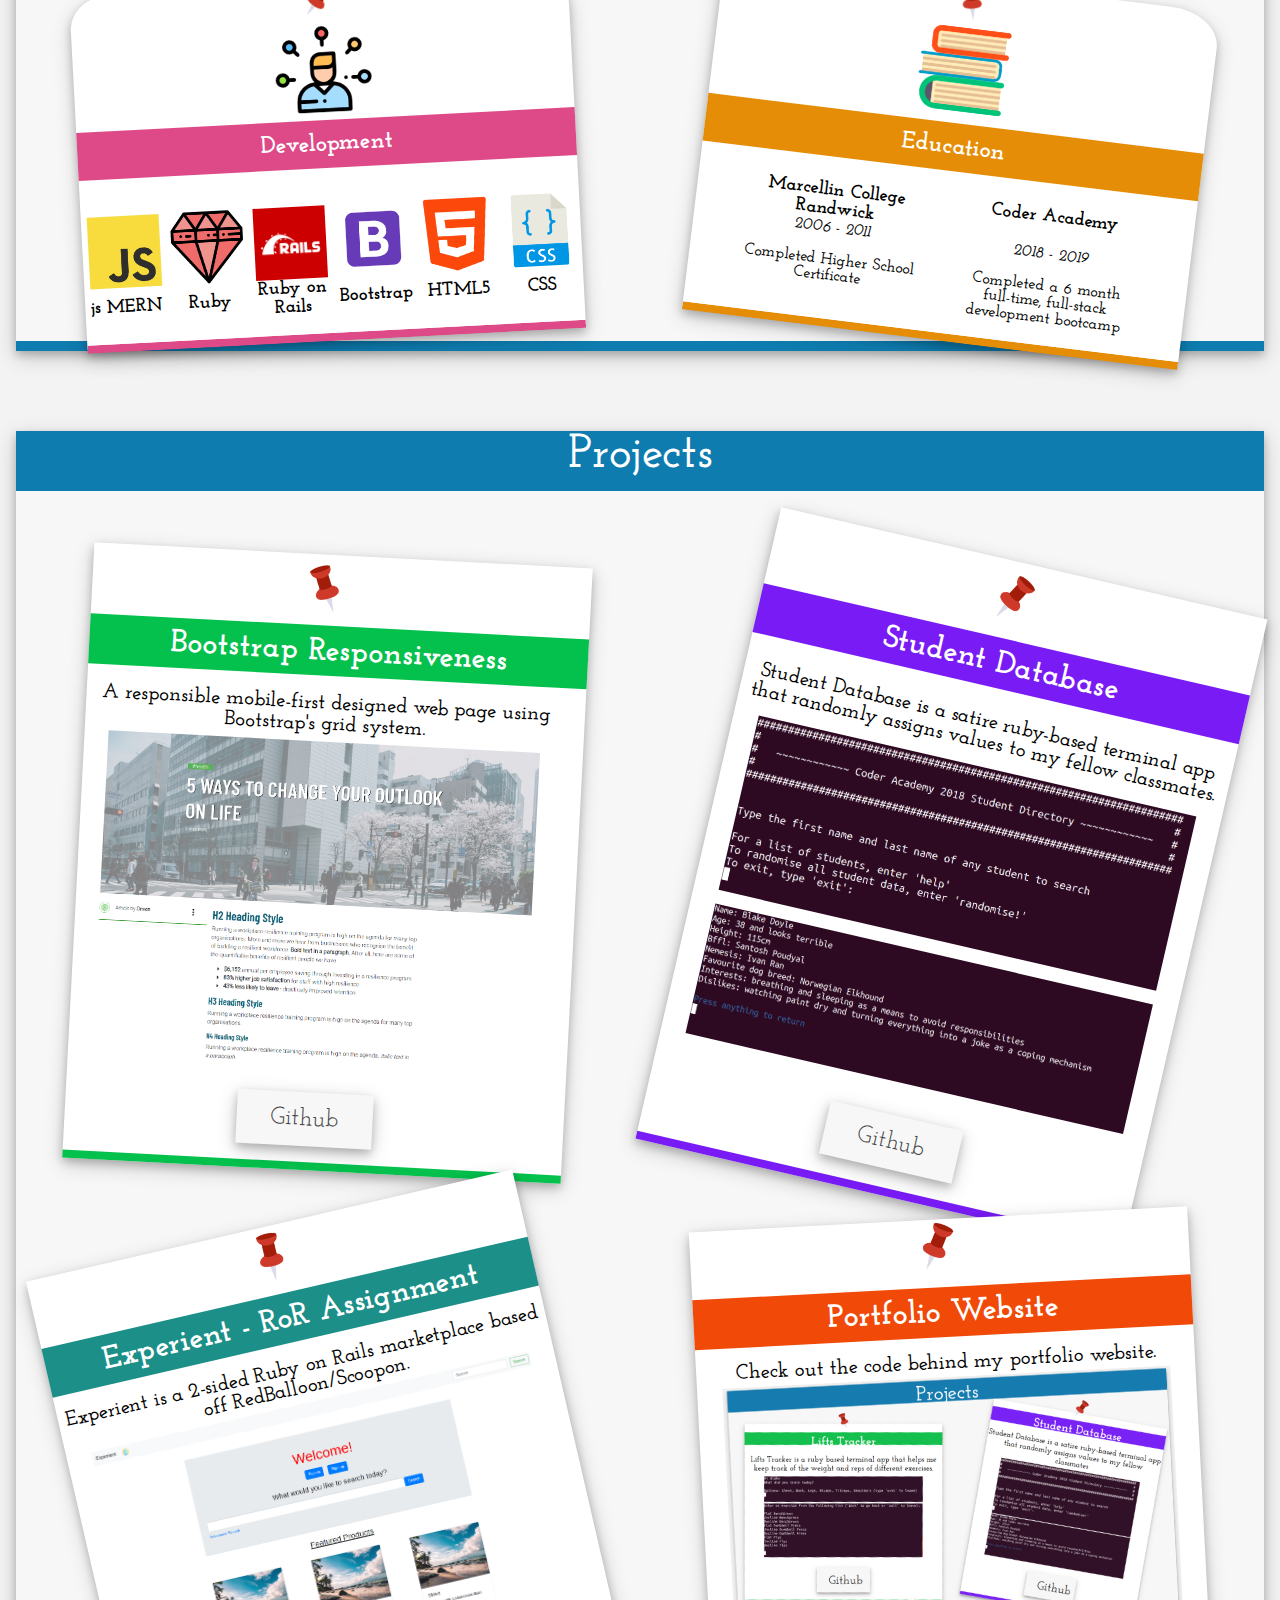
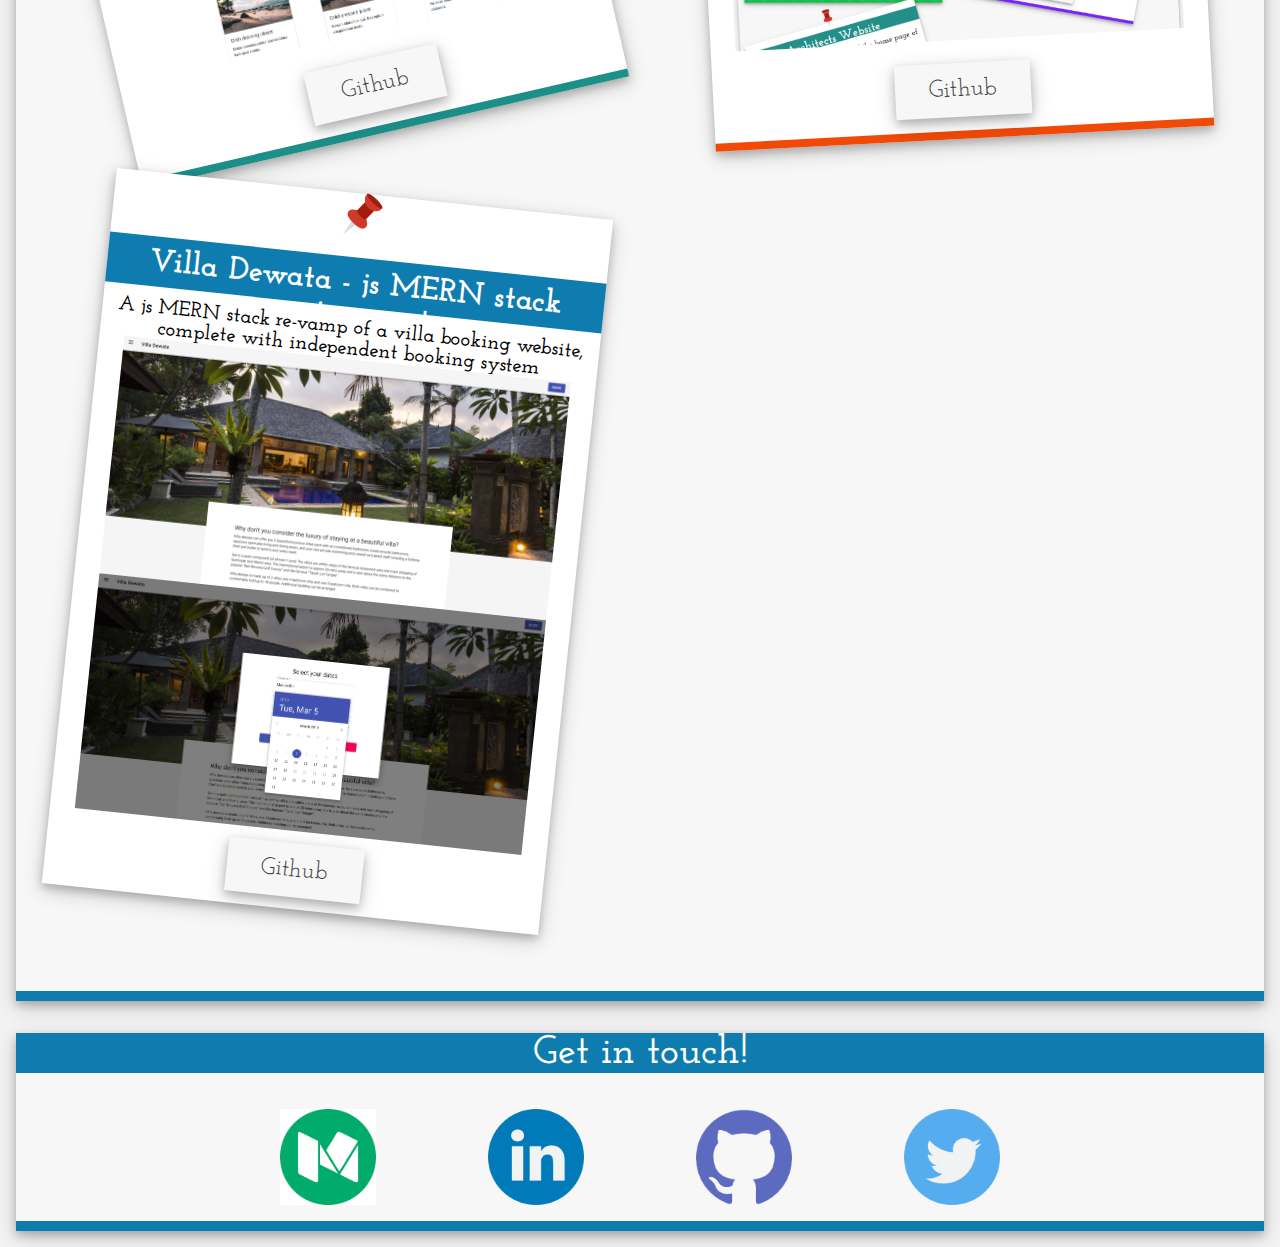
==== commit d9d37388: "add new project" ====
--- a/index.html
+++ b/index.html
@@ -42,10 +42,10 @@
         <img class="pushpin" src="images/push-pin.png" alt="Push pin">
         <img id="devicon" src="images/skills.png" alt="Development section icon">
         <h2>Development</h2>
-        <img id="jsicon" class="codeicon" src="images/js.jpg" alt="Ruby icon">
+        <img id="jsicon" class="codeicon" src="images/js.jpg" alt="JavaScript icon">
         <h3 id="js" class="codetitle">js MERN</h3>
-        <img id="roricon" class="codeicon" src="images/rails.png" alt="Ruby icon">
-        <h3 id="rails" class="codetitle">Rubyon Rails</h3>
+        <img id="roricon" class="codeicon" src="images/rails.png" alt="Rails icon">
+        <h3 id="rails" class="codetitle">Ruby on Rails</h3>
         <img id="rubyicon" class="codeicon" src="images/008-gem.png" alt="Ruby icon">
         <h3 id="ruby" class="codetitle">Ruby</h3>
         <img id="htmlicon" class="codeicon" src="images/006-logo.png" alt="Html icon">
@@ -74,11 +74,10 @@
     <!-- Project 1 -->
     <div id="project1" class="projects">
         <img class="pushpin" src="images/push-pin.png" alt="Push pin icon">
-        <h1>Lifts Tracker</h1>
-        <p>Lifts Tracker is a ruby based terminal app that helps me keep track of the weight and reps of different exercises.</p>
-        <img class="image1" src="images/liftsmain.png" alt="Project 1 image 1">
-        <img class="image2" src="images/lifts3.png" alt="Project 1 image 2">
-        <a href="https://github.com/ImBlakeDoyle/Lifts-Tracker" class="button" target="_blank">Github</a>
+        <h1>Bootstrap Responsiveness</h1>
+        <p>A responsible mobile-first designed web page using Bootstrap's grid system.</p>
+        <img class="image1" src="images/driven2.png" alt="Project 1 image 1">
+        <a href="https://github.com/ImBlakeDoyle/Bootstrap_grid" class="button" target="_blank">Github</a>
     </div>
     <!-- Project 2 -->
     <div id="project2" class="projects">
--- a/main.css
+++ b/main.css
@@ -311,7 +311,7 @@
     display: grid;
     grid-template-columns: 1fr 1fr;
     grid-template-rows: 1fr 9fr 8fr;
-    height:160em;
+    height:190em;
     background-color: #f7f7f7;
     margin: 5em 1em 1em 1em;
     padding-bottom: 5em;
@@ -416,7 +416,7 @@
     grid-column: 1 / 2;
     border-bottom: solid 8px rgb(4, 192, 76);
     transform:rotate(3deg);
-    height: 40em;
+    height: 60em;
 }
 #project1 .pushpin{
     transform: rotate(-65deg);
@@ -431,7 +431,7 @@
     grid-column: 2 / 3;
     border-bottom: solid 8px rgb(121, 27, 245);
     transform:rotate(13deg);
-    height: 47em;
+    height: 55em;
 }
 #project2 .pushpin{
     transform: rotate(-15deg);
@@ -447,7 +447,7 @@
     grid-area: 3 / 1 / 4 / 2;
     border-bottom: solid 8px rgb(29, 143, 137);
     transform:rotate(-13deg);
-    height: 40em;
+    height: 50em;
 }
 #project3 h1{
     background-color: rgb(29, 143, 137);
@@ -463,7 +463,7 @@
     grid-area: 3 / 2 / 4 / 3;
     border-bottom: solid 8px rgb(240, 73, 8);
     transform:rotate(-3deg);
-    height: 42em;
+    height: 50em;
 }
 #project4 .pushpin{
     transform: rotate(-20deg);
@@ -525,12 +525,18 @@
 }
 
 /* Responsive */ 
+@media(max-width: 1800px){
+    #project1{
+        height: 47em;
+    }
+}
+
 @media(max-width: 1500px){
     .work{
         height: 150em;
     }
     #project1{
-        height: 35em;
+        height: 42em;
     }
     #project2{
         height: 45em;
@@ -550,7 +556,7 @@
         height: 130em;
     }
     #project1{
-        height: 32em;
+        height: 38em;
     }
     #project2{
         height: 40em;
@@ -601,7 +607,7 @@
         font-size: 0.5em;
     }
     .work{
-        height: 270em;
+        height: 285em;
         grid-template-rows: 1fr 7fr 7fr 7fr 7fr;
     }
     .work h1{
@@ -609,7 +615,7 @@
     }
     #project1{
         grid-area: 2 / 1 / 3 / 3;
-        height: 45em;
+        height: 53em;
     }
     #project2{
         grid-area: 3 / 1 / 4 / 3;
@@ -625,7 +631,7 @@
     }
     #project5{
         grid-area: 6 / 1 / 7 / 3;
-        height: 65em;
+        height: 70em;
     }
     #project1:hover, #project2:hover, #project3:hover, #project4:hover{
         transform: scale(1.1, 1.1);
@@ -633,10 +639,10 @@
 }
 @media(max-width: 800px){
     .work{
-        height: 215em;
+        height: 225em;
     }
     #project1{
-        height: 35em;
+        height: 42em;
     }
     #project2{
         height: 43em;
@@ -653,8 +659,8 @@
     .projects .pushpin{
         height: 1.75em;
     }
-    #project2 .pushpin, #project3 .pushpin, #project4 .pushpin{
-        
+    .codeicon{
+        height: 3.5em;
     }
 }
 @media(max-width: 650px){
@@ -662,13 +668,13 @@
         height: 50em;
     }
     .work{
-        height: 195em;
+        height: 205em;
     }
     .work h1{
         margin-bottom: 0.25em;
     }
     #project1{
-        height: 32em;
+        height: 40em;
     }
     #project2{
         height: 41em;
@@ -709,10 +715,10 @@
         height: 4em;
     }  
     .work{
-        height: 153em;
+        height: 160em;
     } 
     #project1{
-        height: 26em;
+        height: 31em;
     }
     #project2{
         height: 32em;
@@ -746,10 +752,10 @@
 }
 @media(max-width: 400px){
     .work{
-        height: 130em;
+        height: 138em;
     }
     #project1{
-        height: 22em;
+        height: 27em;
     }
     #project2{
         height: 28em;
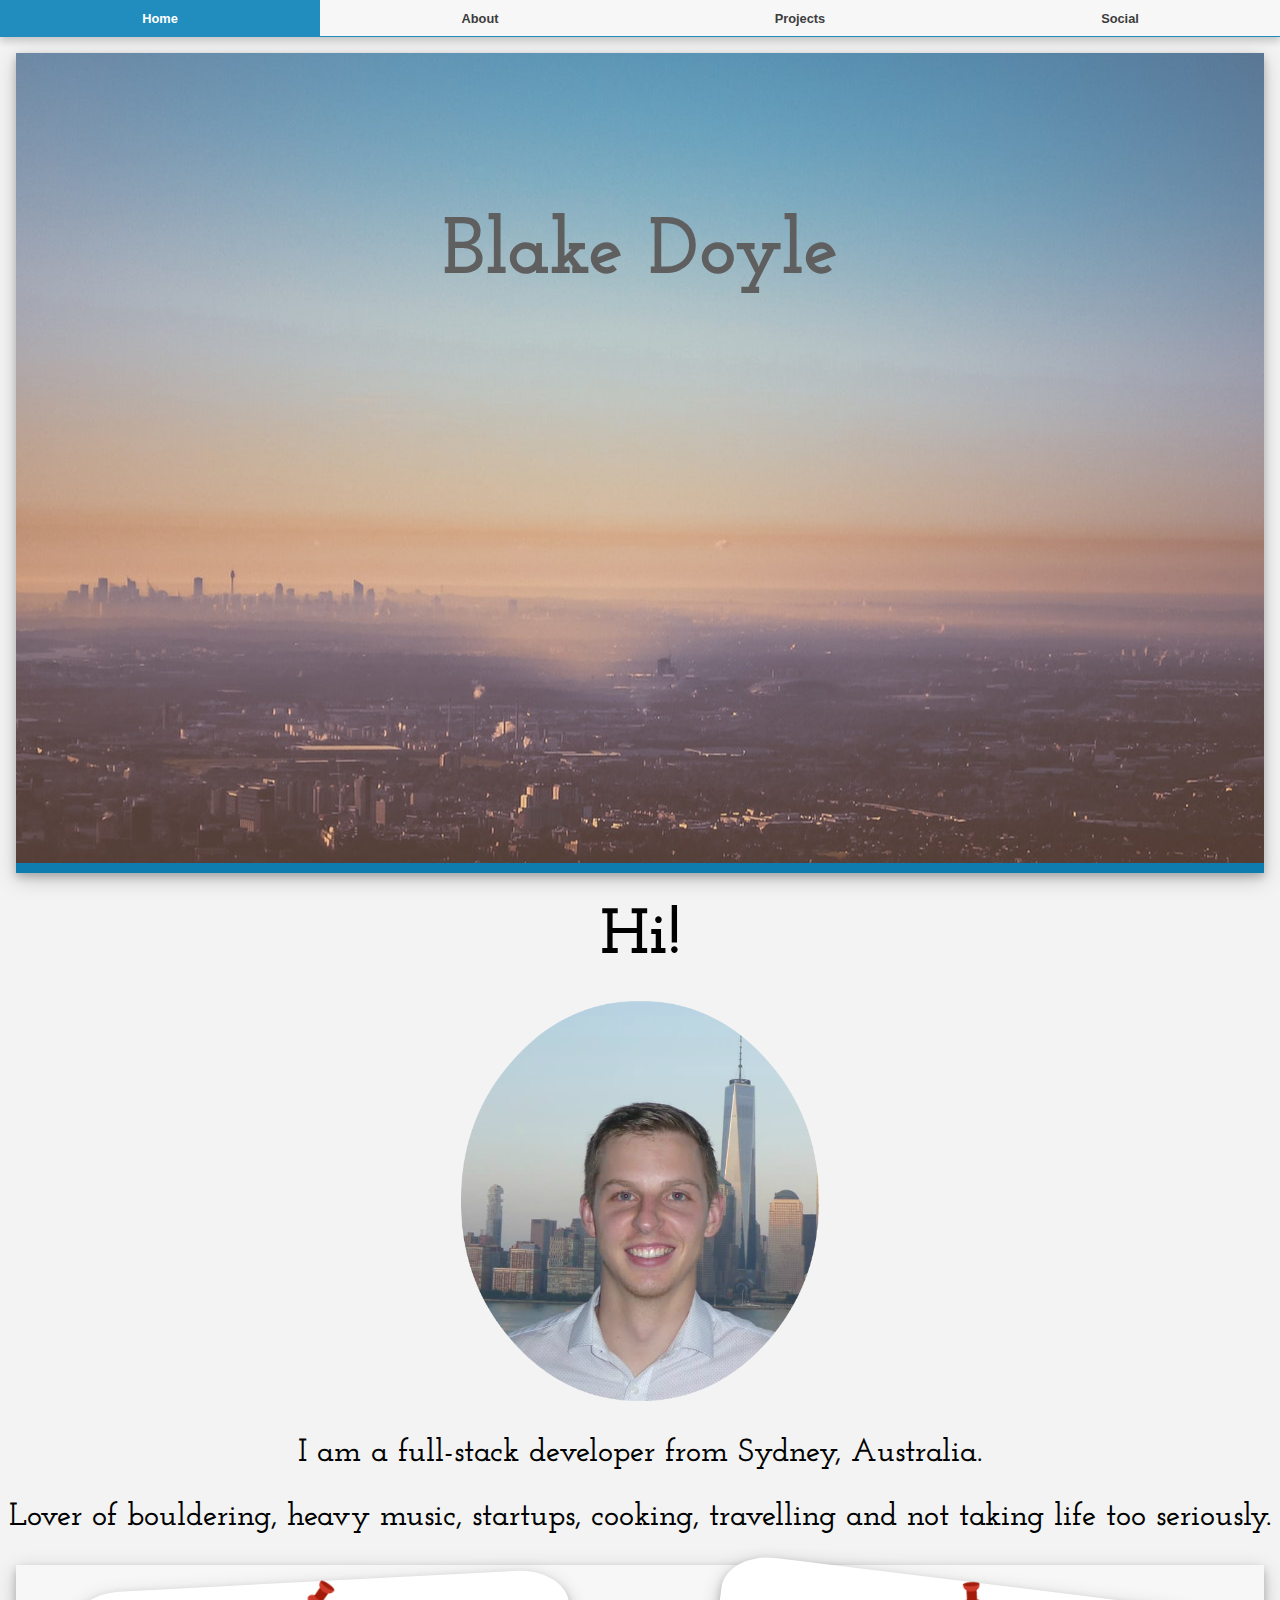
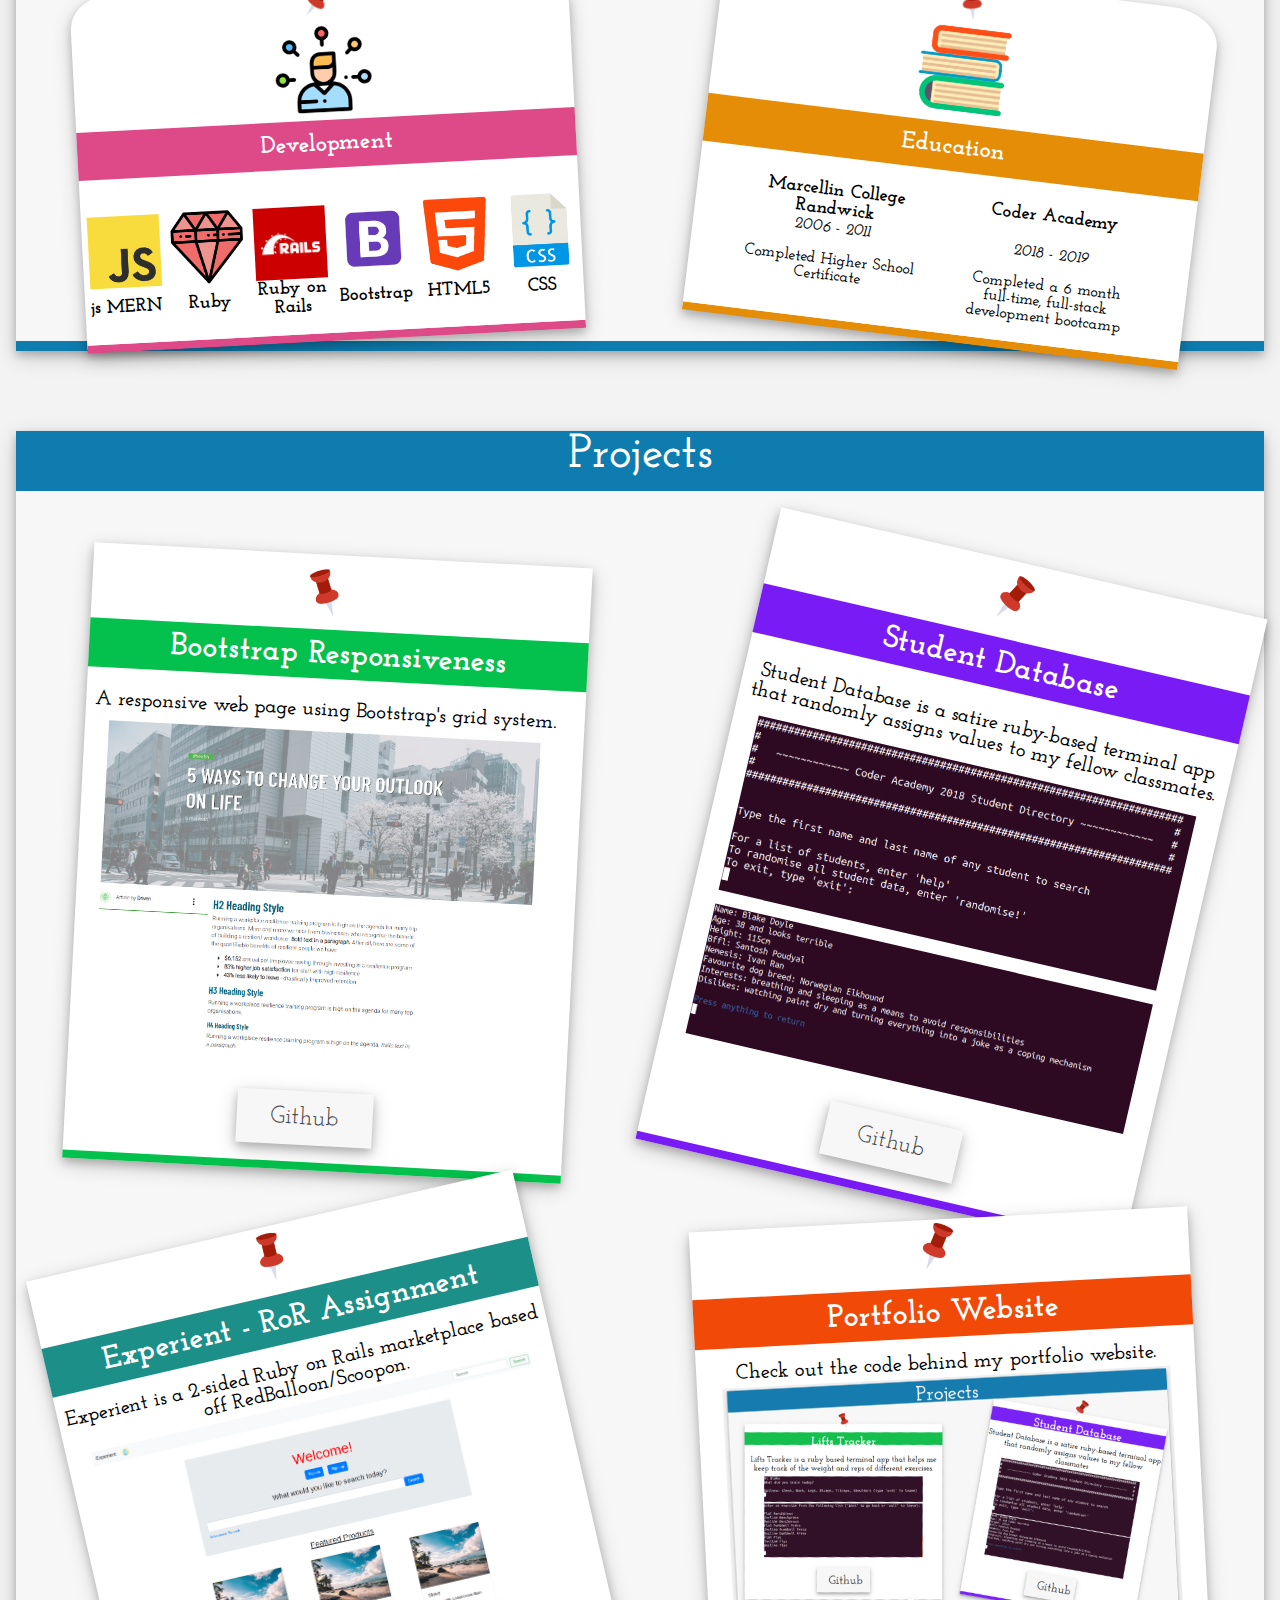
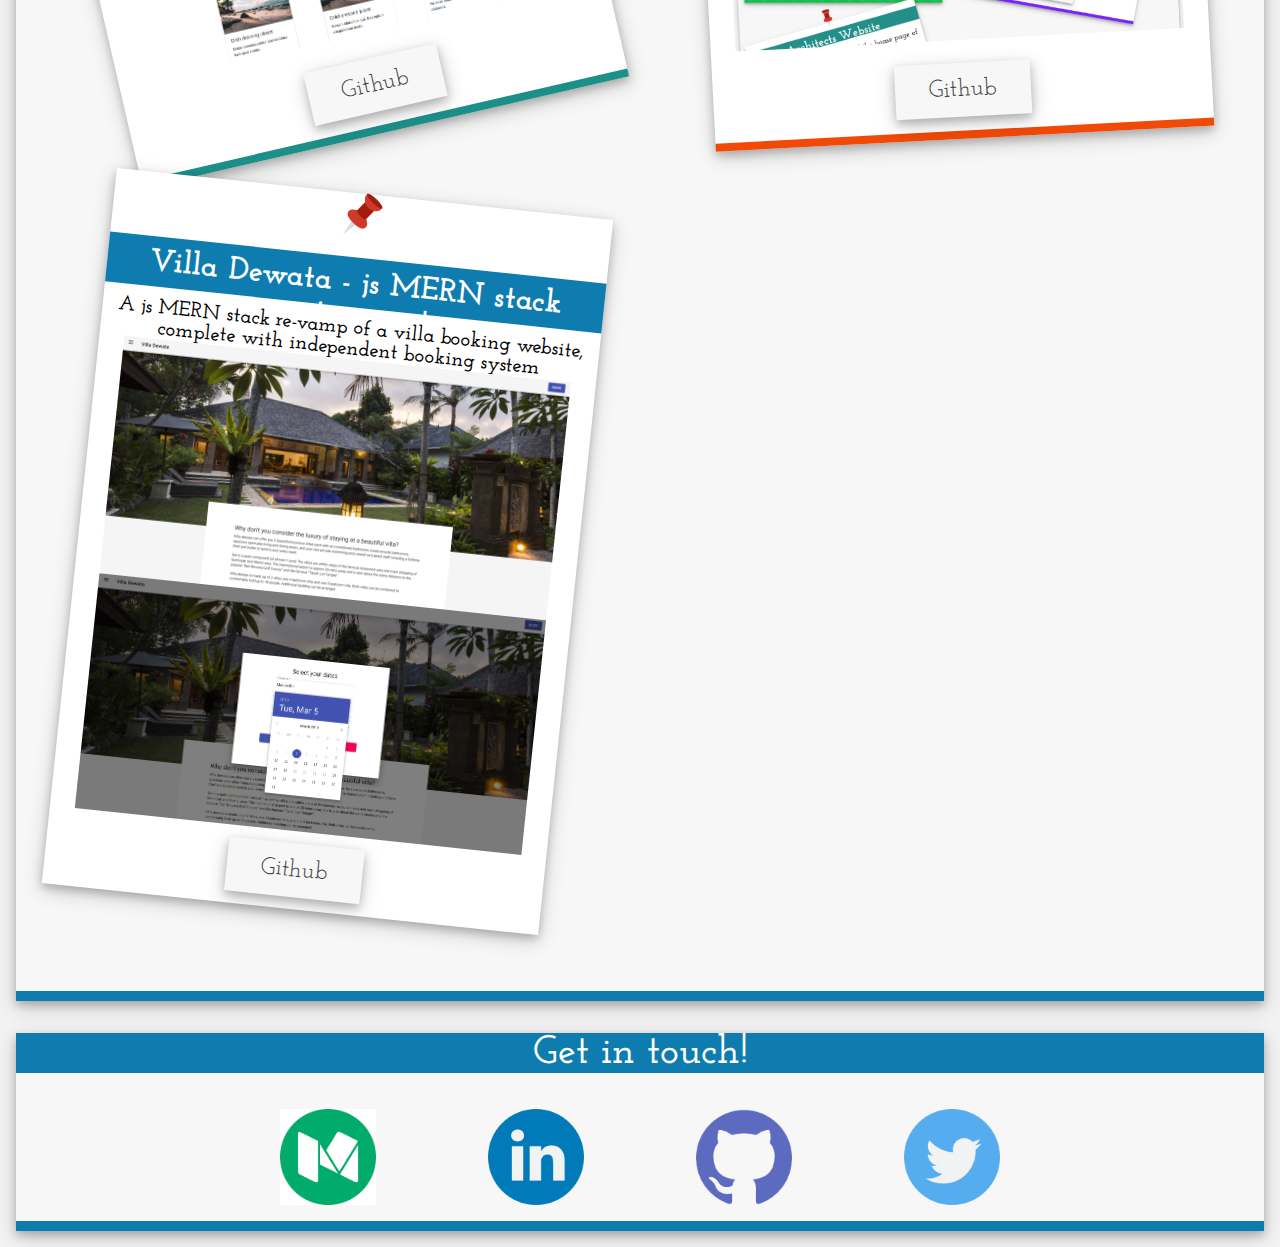
==== commit c7133b30: "spelling fix" ====
--- a/index.html
+++ b/index.html
@@ -75,7 +75,7 @@
     <div id="project1" class="projects">
         <img class="pushpin" src="images/push-pin.png" alt="Push pin icon">
         <h1>Bootstrap Responsiveness</h1>
-        <p>A responsible mobile-first designed web page using Bootstrap's grid system.</p>
+        <p>A responsive web page using Bootstrap's grid system.</p>
         <img class="image1" src="images/driven2.png" alt="Project 1 image 1">
         <a href="https://github.com/ImBlakeDoyle/Bootstrap_grid" class="button" target="_blank">Github</a>
     </div>
--- a/main.css
+++ b/main.css
@@ -636,6 +636,7 @@
     #project1:hover, #project2:hover, #project3:hover, #project4:hover{
         transform: scale(1.1, 1.1);
     }
+    
 }
 @media(max-width: 800px){
     .work{
